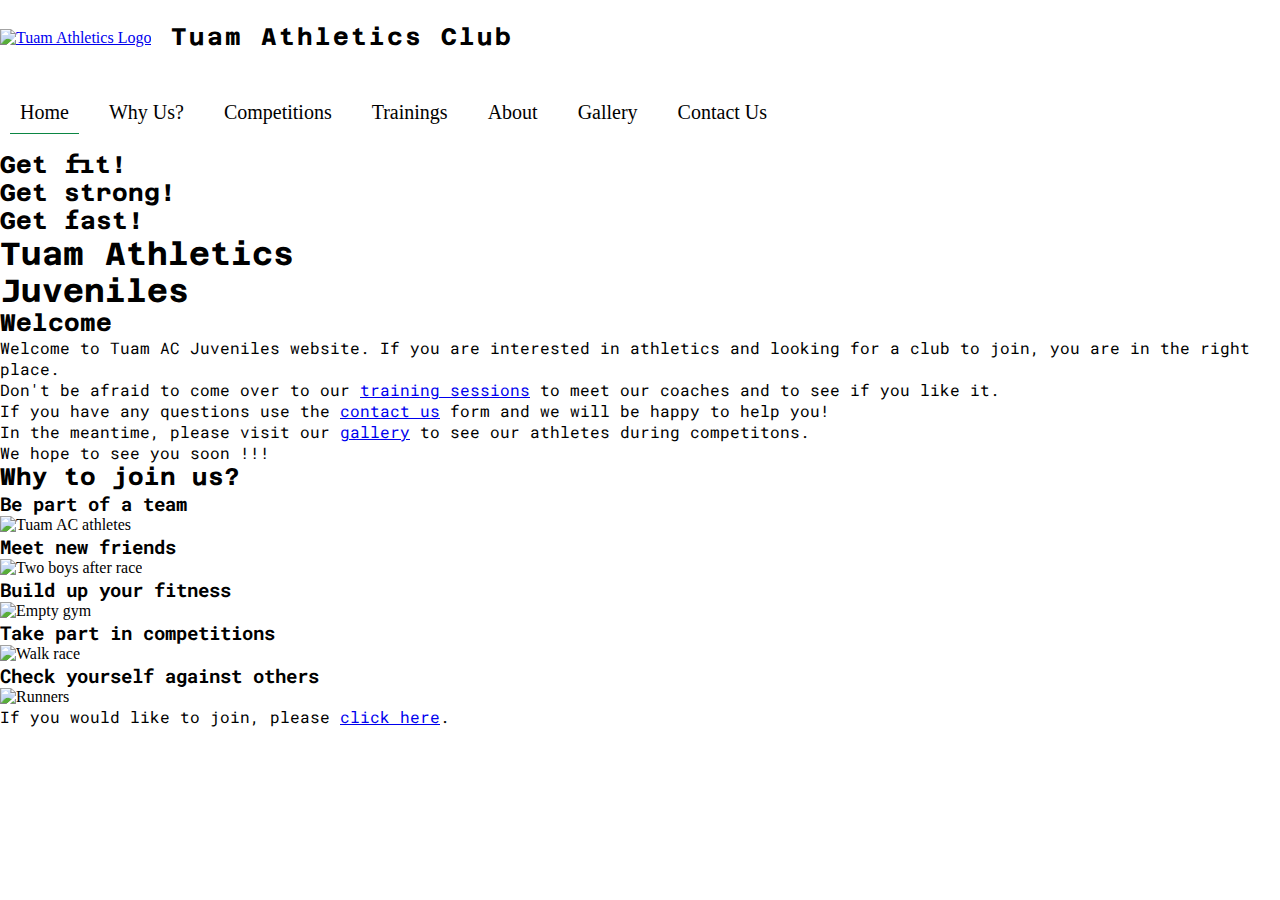
==== index.html @ 4cc87f8e "Add why-us section to index.html" ====
<!DOCTYPE html>
<html lang="en">
<head>
    <meta charset="UTF-8">
    <meta http-equiv="X-UA-Compatible" content="IE=edge">
    <meta name="viewport" content="width=device-width, initial-scale=1.0">
    <meta name="description" content="Athletic Club in Tuam for small kids and young people. If you think that you good in sport, come on and join our club!">
    <meta name="keywords" content="tuam, athletics ireland, athletic club, ireland, co. galway, athletics, juveniles">
    <meta name="author" content="Lukasz Kostrubiec">
    <link rel="stylesheet" href="assets/css/style.css" type="text/css">
    <link rel="icon" href="assets/images/tuam-athletics-club-logo.webp" type="image/x-icon">
    <title>Tuam AC Juveniles</title>
</head>
<body>
    <header id="site-header">
        <div id="logo">
            <a href="index.html">
                <img src="assets/images/tuam-athletics-club-logo.webp" alt="Tuam Athletics Logo" width="250" height="255">
            </a>
        </div>
        <div id="club-name">
            <h2>Tuam Athletics Club</h2>
        </div>
    
        <nav id="nav-bar">
            <ul id="nav-menu">
                <li>
                    <a href="index.html" class="active">Home</a>
                </li>
                <li>
                    <a href="#why-us">Why Us?</a>
                </li>
                <li>
                    <a href="#competitions">Competitions</a>
                </li>
                <li>
                    <a href="#trainings">Trainings</a>
                </li>
                <li>
                    <a href="about.html">About</a>
                </li>
                <li>
                    <a href="gallery.html">Gallery</a>
                </li>
                <li>
                    <a href="contact.html">Contact Us</a>
                </li>
            </ul>
        </nav>
    </header>

    <main>
        <section id="hero">
            <div id="hero-content">
                <div class="content left">
                    <h2>Get fit!</h2>
                </div>
                <div class="content center">
                    <h2>Get strong!</h2>
                </div>
                <div class="content right">
                    <h2>Get fast!</h2>
                </div>
            </div>
        </section>

        <section id="welcome">
            <div class="welcome-container">
                <h1>Tuam Athletics <br>
                    <i class="fa-solid fa-person-running"></i>
                    Juveniles
                    <i class="fa-solid fa-person-running fa-flip-horizontal"></i>
                </h1>
        
                <div id="welcome-box">
                    <h2>Welcome </h2>
                    <p>
                        Welcome to Tuam AC Juveniles website. If you are interested in athletics and looking for a club to join,
                        you are in the right place.
                    </p>
                    <p>
                        Don't be afraid to come over to our <span><a href="#trainings">training sessions</a></span> to meet our
                        coaches and to see if you like it.
                    </p>        
                    <p>
                        If you have any questions use the <span><a href="contact.html">contact us</a></span> form and we will be
                        happy to help you!
                    </p>
                    <p>
                        In the meantime, please visit our <span><a href="gallery.html">gallery</a></span> to see our athletes
                        during competitons.
                    </p>
                    <p>
                        We hope to <span class="underline">see you soon !!!</span>
                    </p>
                </div>
            </div>
        </section>

        <section id="why-us">
            <div class="why-us-wrapper">
                <h2>Why to join us?</h2>
        
                <div class="why-us-box">
                    <div class="box-wrapper reason1">
                        <h3>Be part of a team</h3>
                        <img src="assets/images/reasons/reason2.JPG" alt="Tuam AC athletes" width="1024">
                    </div>
                    <div class="box-wrapper reason2">
                        <h3>Meet new friends</h3>
                        <img src="assets/images/reasons/reason3.JPG" alt="Two boys after race" width="1024">
                    </div>
                    <div class="box-wrapper reason3">
                        <h3>Build up your fitness</h3>
                        <img src="assets/images/reasons/reason1.jpg" alt="Empty gym" width="1024">
                    </div>
                    <div class="box-wrapper reason4">
                        <h3>Take part in competitions</h3>
                        <img src="assets/images/reasons/reason4.JPG" alt="Walk race" width="1024">
                    </div>
                    <div class="box-wrapper reason5">
                        <h3>Check yourself against others</h3>
                        <img src="assets/images/reasons/reason5.jpg" alt="Runners" width="1024">
                    </div>
                    <p>
                        If you would like to join, please <span><a href="contactUs.html">click here</a></span>.
                    </p>
                </div>
            </div>
        </section>

    </main>

    <!-- font awesome script -->
    <script src="https://kit.fontawesome.com/95addb1658.js" crossorigin="anonymous"></script>
</body>
</html>
---- assets/css/style.css ----
@import url('https://fonts.googleapis.com/css2?family=Azeret+Mono&family=Kalam&family=Roboto+Mono&display=swap');


* {
    margin: 0;
    padding: 0;
    box-sizing: border-box;
}

body {
    font-size: 16px;
}

h1,
h2 {
    font-family: "Azeret Mono", "Roboto Mono", monospace;
}

h3,
p {
    font-family: "Roboto Mono", "Azeret Mono", monospace;
}

/* Header starts here */
#site-header {
    display: flex;
    /* height: 75px; */
    flex-wrap: wrap;
    justify-content: flex-start;
    align-items: center;
    align-content: center;
}

#logo {
    display: flex;
    justify-content: flex-start;
}

#logo img {
    width: 75px;
    height: auto;
}

#club-name {
    display: flex;
    line-height: 75px;
    white-space: nowrap;
    margin: 0 auto 0 20px;
    letter-spacing: 2px;
}

#club-name h2 {
    font-size: 1.5rem;
}

#nav-menu {
    display: flex;
    justify-content: center;
    flex-wrap: wrap;
    list-style-type: none;
    line-height: 75px;
}

#nav-menu li {
    margin-left: 10px;
}

#nav-menu a {
    text-decoration: none;
    font-size: 20px;
    color: inherit;
    padding: 10px;
    margin-right: 10px;
}

#nav-menu a:hover,
#nav-menu a:focus {
    color: #fff;
    background-color: #0B8643;
    border: 1px solid #000;
    border-radius: 5px;
}

.active {
    border-bottom: 1px solid #0B8643;
}
/* Header finish here */
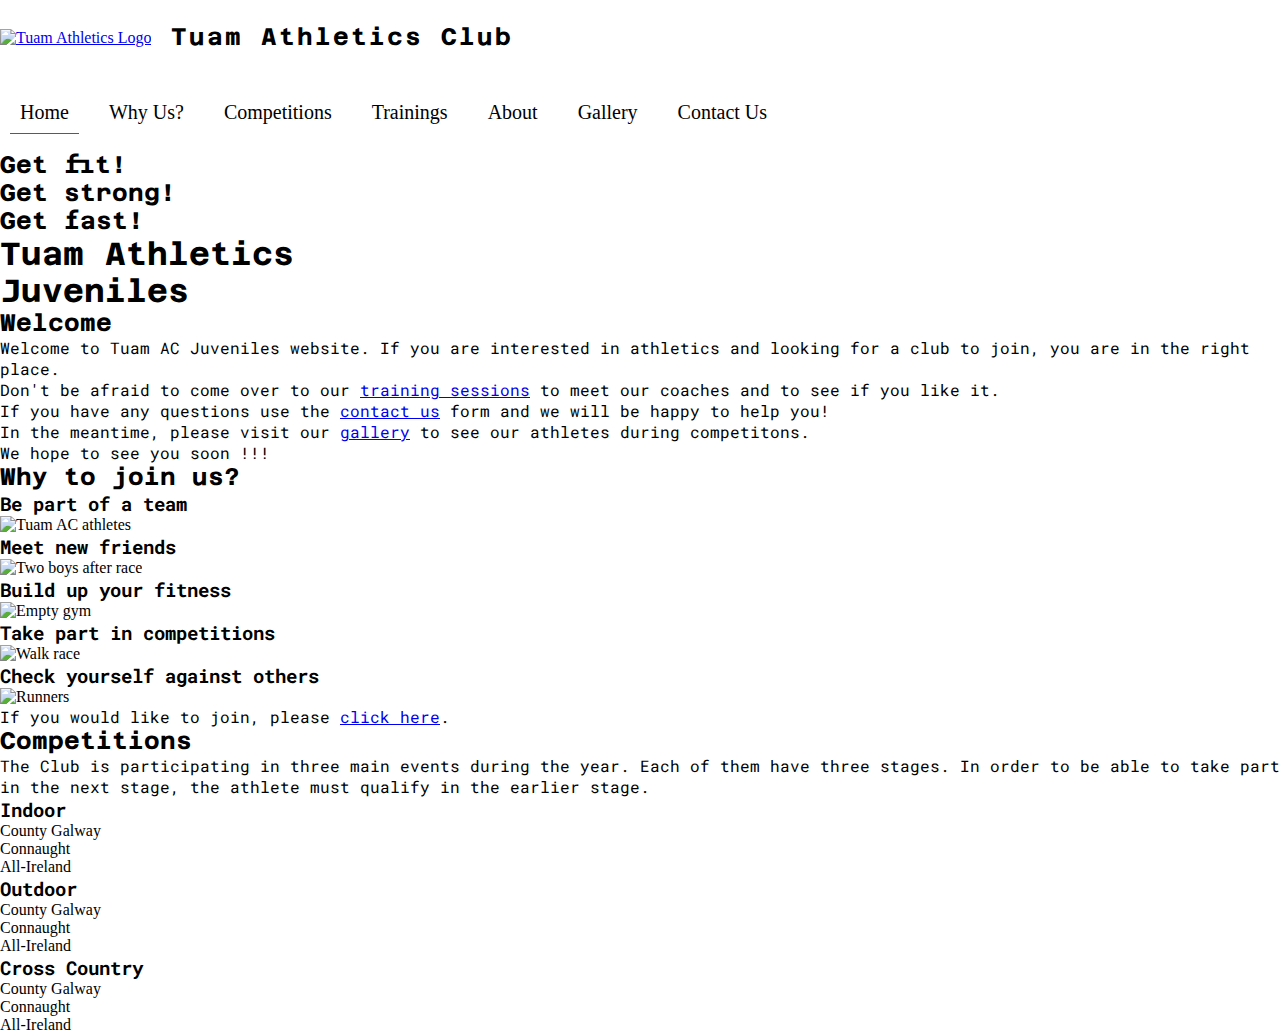
==== commit 51202c19: "Add competitions section to index.html" ====
--- a/index.html
+++ b/index.html
@@ -129,6 +129,46 @@
             </div>
         </section>
 
+        <section id="competitions">
+            <div class="competitions-content">
+                <h2>Competitions</h2>
+                <p>The Club is participating in three main events during the year. Each of them have three stages. In
+                    order to be able to take part in the next stage, the athlete must qualify in the earlier stage.</p>
+            </div>
+            <div class="competitions-wrapper">
+                <div class="competition-box indoor-image">
+                    <div class="content-wrapper">
+                        <h3>Indoor</h3>
+                        <ul>
+                            <li>County Galway</li>
+                            <li>Connaught</li>
+                            <li>All-Ireland</li>
+                        </ul>
+                    </div>
+                </div>
+                <div class="competition-box outdoor-image">
+                    <div class="content-wrapper">
+                        <h3>Outdoor</h3>
+                        <ul>
+                            <li>County Galway</li>
+                            <li>Connaught</li>
+                            <li>All-Ireland</li>
+                        </ul>
+                    </div>
+                </div>
+                <div class="competition-box croscountry-image">
+                    <div class="content-wrapper">
+                        <h3>Cross Country</h3>
+                        <ul>
+                            <li>County Galway</li>
+                            <li>Connaught</li>
+                            <li>All-Ireland</li>
+                        </ul>
+                    </div>
+                </div>
+            </div>
+        </section>
+
     </main>
 
     <!-- font awesome script -->
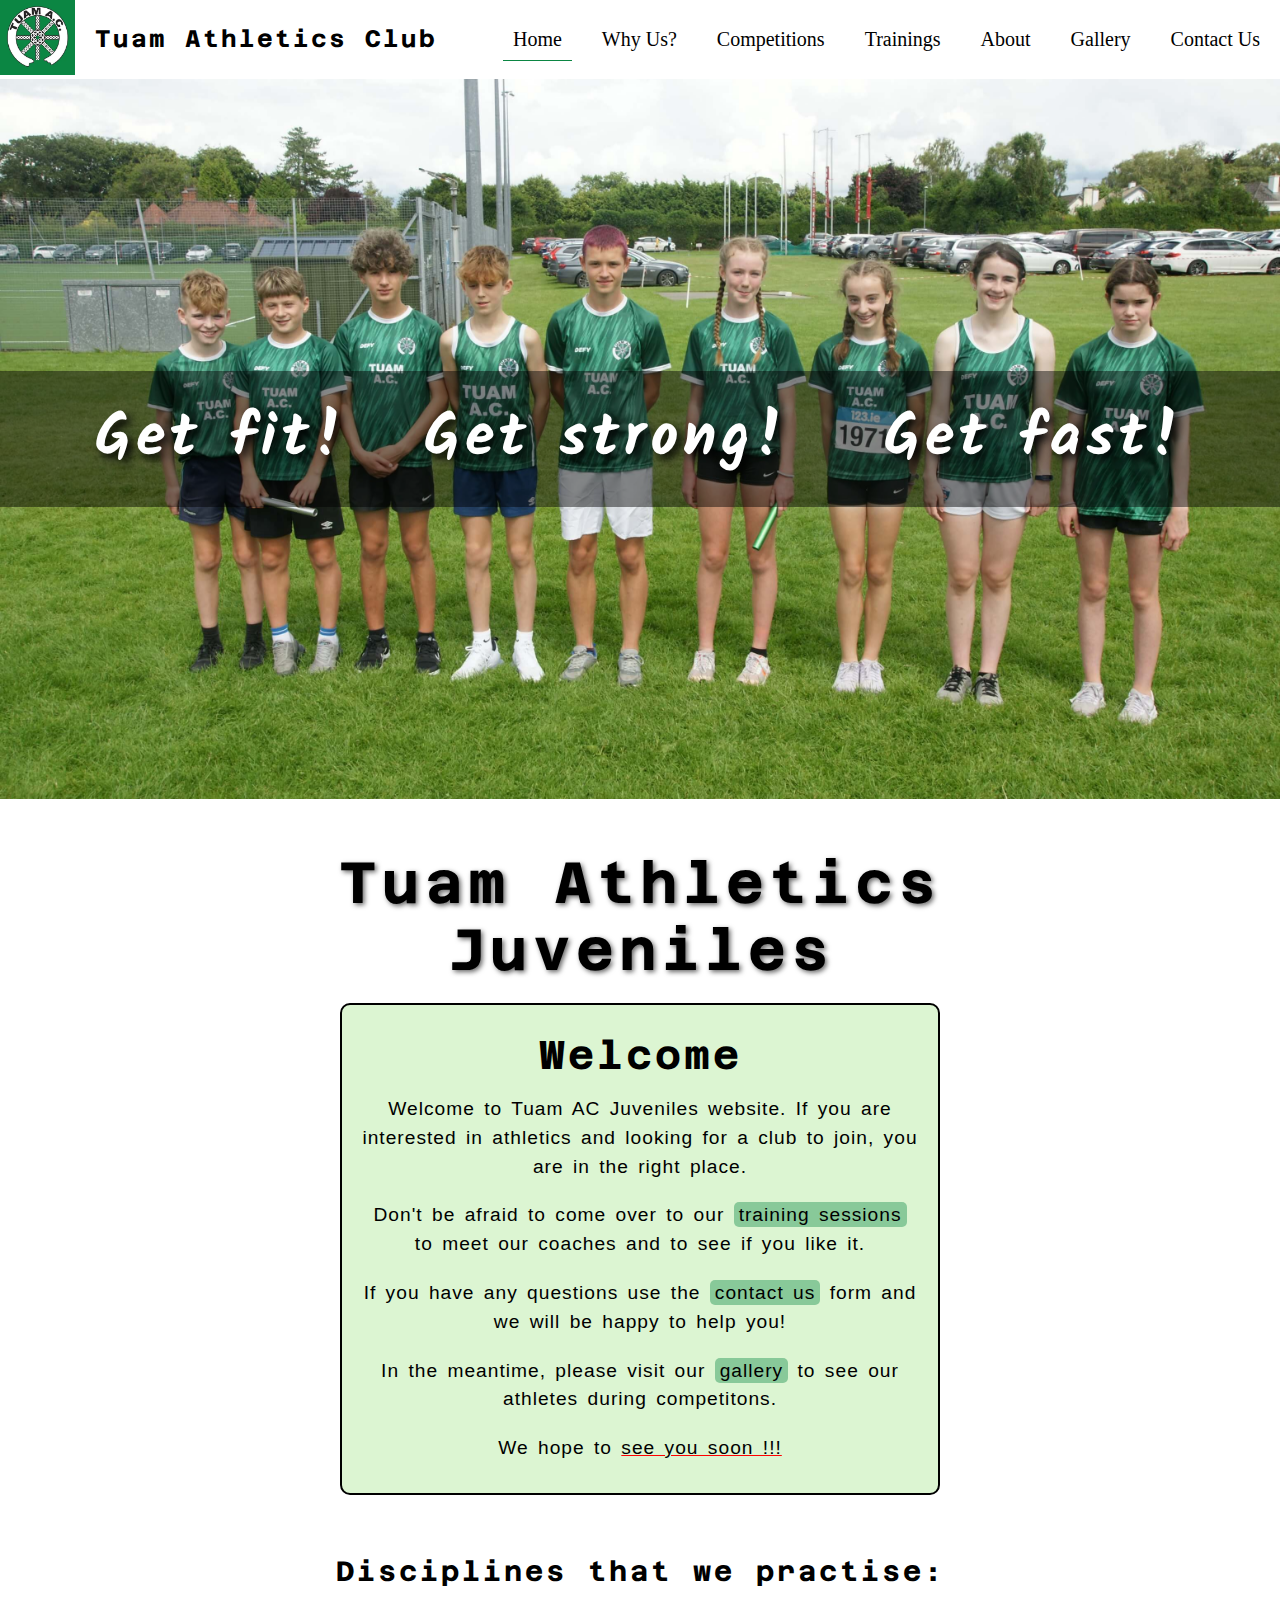
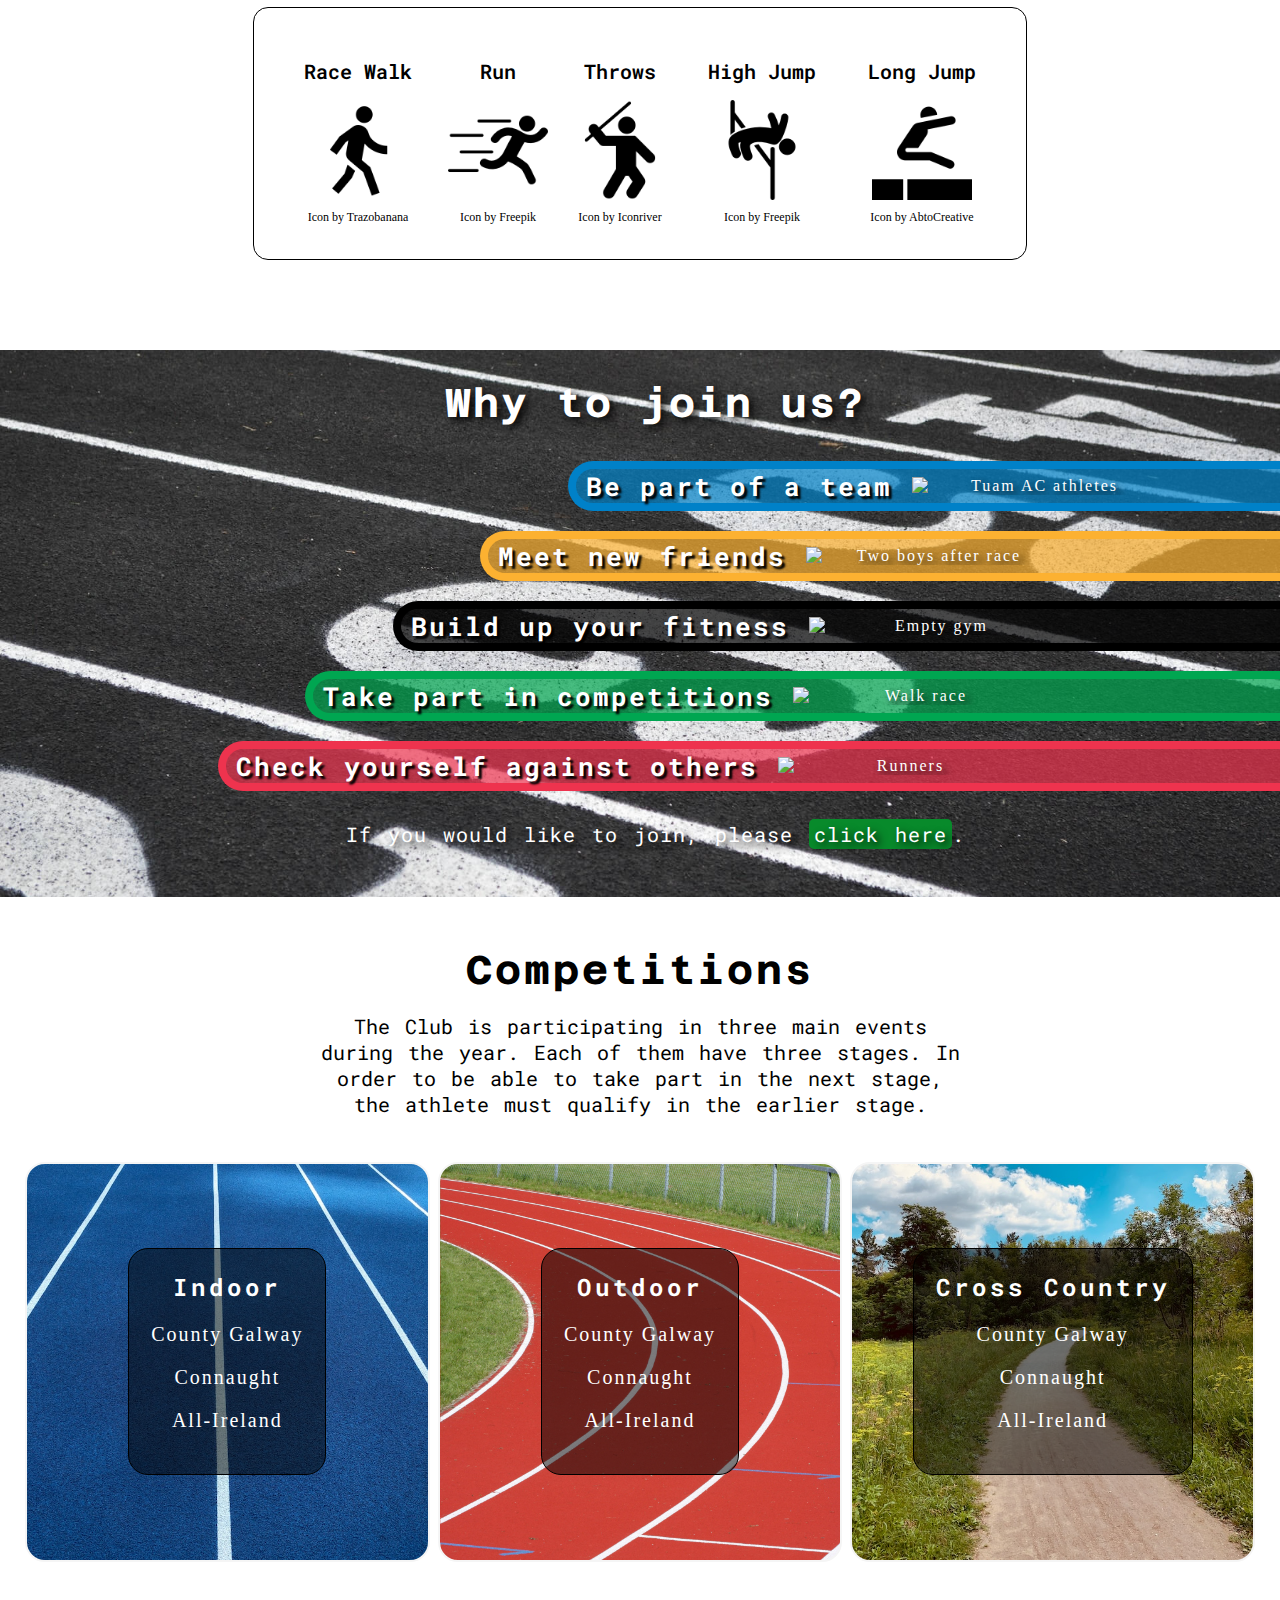
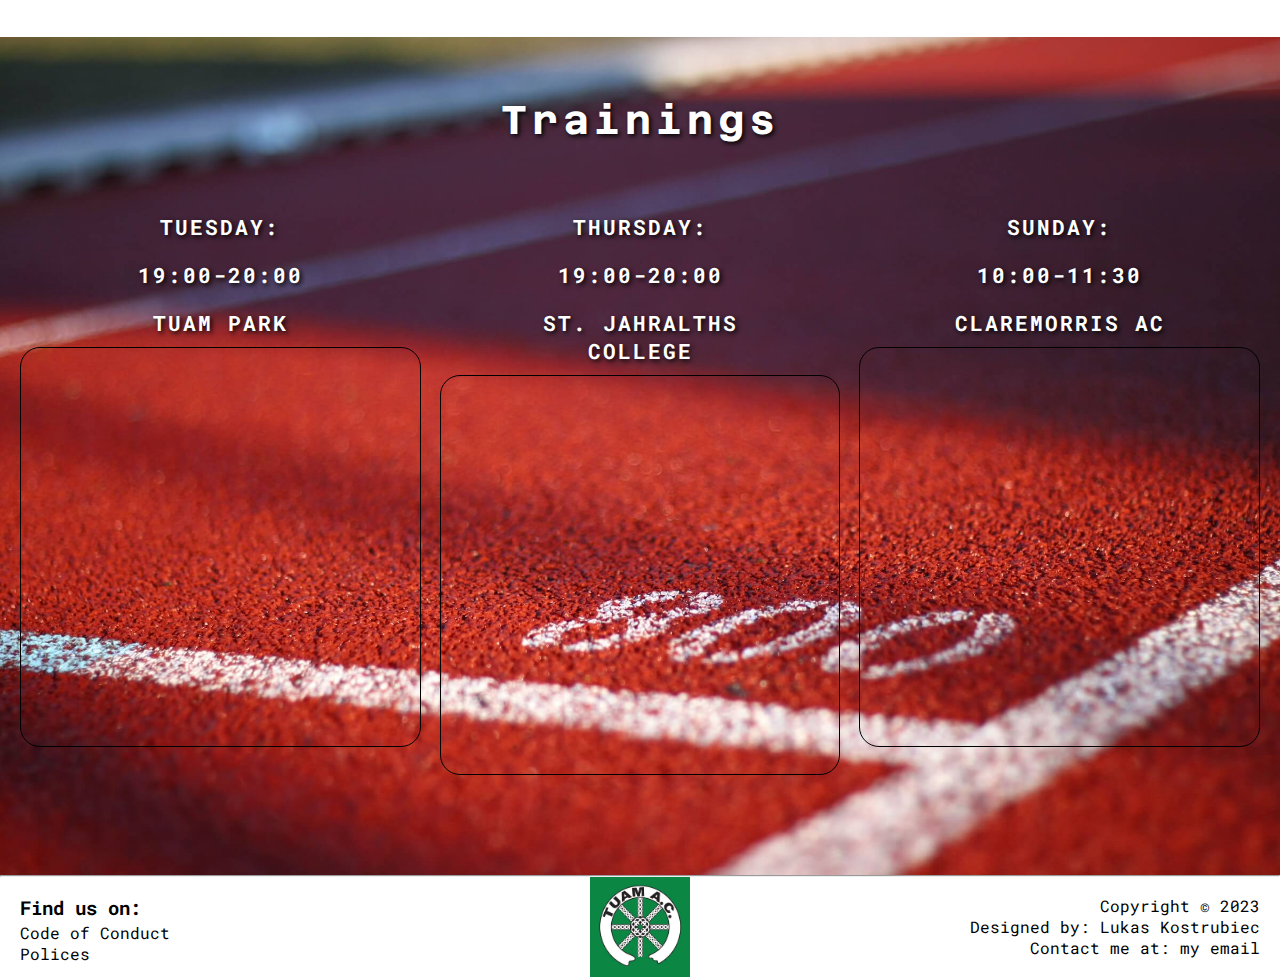
==== commit 52dfda7d: "Add icons to images/icons folder and style the disciplines" ====
--- a/index.html
+++ b/index.html
@@ -1,27 +1,31 @@
 <!DOCTYPE html>
 <html lang="en">
+
 <head>
     <meta charset="UTF-8">
     <meta http-equiv="X-UA-Compatible" content="IE=edge">
     <meta name="viewport" content="width=device-width, initial-scale=1.0">
-    <meta name="description" content="Athletic Club in Tuam for small kids and young people. If you think that you good in sport, come on and join our club!">
+    <meta name="description"
+        content="Athletic Club in Tuam for small kids and young people. If you think that you good in sport, come on and join our club!">
     <meta name="keywords" content="tuam, athletics ireland, athletic club, ireland, co. galway, athletics, juveniles">
     <meta name="author" content="Lukasz Kostrubiec">
     <link rel="stylesheet" href="assets/css/style.css" type="text/css">
-    <link rel="icon" href="assets/images/tuam-athletics-club-logo.webp" type="image/x-icon">
+    <link rel="icon" href="assets/images/tuam-athletics-club-logo.png" type="image/x-icon">
     <title>Tuam AC Juveniles</title>
 </head>
+
 <body>
     <header id="site-header">
         <div id="logo">
             <a href="index.html">
-                <img src="assets/images/tuam-athletics-club-logo.webp" alt="Tuam Athletics Logo" width="250" height="255">
+                <img src="assets/images/tuam-athletics-club-logo.webp" alt="Tuam Athletics Logo" width="255"
+                    height="255">
             </a>
         </div>
         <div id="club-name">
             <h2>Tuam Athletics Club</h2>
         </div>
-    
+
         <nav id="nav-bar">
             <ul id="nav-menu">
                 <li>
@@ -71,28 +75,64 @@
                     Juveniles
                     <i class="fa-solid fa-person-running fa-flip-horizontal"></i>
                 </h1>
-        
+
                 <div id="welcome-box">
                     <h2>Welcome </h2>
                     <p>
-                        Welcome to Tuam AC Juveniles website. If you are interested in athletics and looking for a club to join,
+                        Welcome to Tuam AC Juveniles website. If you are interested in athletics and looking for a club
+                        to join,
                         you are in the right place.
                     </p>
                     <p>
-                        Don't be afraid to come over to our <span><a href="#trainings">training sessions</a></span> to meet our
+                        Don't be afraid to come over to our <span><a href="#trainings">training sessions</a></span> to
+                        meet our
                         coaches and to see if you like it.
-                    </p>        
-                    <p>
-                        If you have any questions use the <span><a href="contact.html">contact us</a></span> form and we will be
+                    </p>
+                    <p>
+                        If you have any questions use the <span><a href="contact.html">contact us</a></span> form and we
+                        will be
                         happy to help you!
                     </p>
                     <p>
-                        In the meantime, please visit our <span><a href="gallery.html">gallery</a></span> to see our athletes
+                        In the meantime, please visit our <span><a href="gallery.html">gallery</a></span> to see our
+                        athletes
                         during competitons.
                     </p>
                     <p>
                         We hope to <span class="underline">see you soon !!!</span>
                     </p>
+                </div>
+            </div>
+
+            <div id="disciplines">
+                <h2>Disciplines that we practise:</h2>
+                <div class="disciplines-content">
+                    <div class="box-icon">
+                        <h3>Race Walk</h3>
+                        <img src="assets/images/icons/walking.png" alt="" width="256">
+                        <a href="https://rb.gy/35clg">Icon by
+                            Trazobanana</a>
+                    </div>
+                    <div class="box-icon">
+                        <h3>Run</h3>
+                        <img src="assets/images/icons/run.png" alt="Running person icon" width="256">
+                        <a href="https://rb.gy/89dhg">Icon by Freepik</a>
+                    </div>
+                    <div class="box-icon">
+                        <h3>Throws</h3>
+                        <img src="assets/images/icons/muscle_8623388.png" alt="throw javelin icon" width="256">
+                        <a href="https://rb.gy/l51w9">Icon by Iconriver</a>
+                    </div>
+                    <div class="box-icon">
+                        <h3>High Jump</h3>
+                        <img src="assets/images/icons/high-jump_72990.png" alt="high jump icon" width="256">
+                        <a href="https://rb.gy/061ef">Icon by Freepik</a>
+                    </div>
+                    <div class="box-icon">
+                        <h3>Long Jump</h3>
+                        <img src="assets/images/icons/jumper_5623897.png" alt="" width="256">
+                        <a href="https://rb.gy/xdnl3">Icon by AbtoCreative</a>
+                    </div>
                 </div>
             </div>
         </section>
@@ -100,7 +140,7 @@
         <section id="why-us">
             <div class="why-us-wrapper">
                 <h2>Why to join us?</h2>
-        
+
                 <div class="why-us-box">
                     <div class="box-wrapper reason1">
                         <h3>Be part of a team</h3>
@@ -132,8 +172,10 @@
         <section id="competitions">
             <div class="competitions-content">
                 <h2>Competitions</h2>
-                <p>The Club is participating in three main events during the year. Each of them have three stages. In
-                    order to be able to take part in the next stage, the athlete must qualify in the earlier stage.</p>
+                <p>The Club is participating in three main events during the year. Each of them have three stages.
+                    In
+                    order to be able to take part in the next stage, the athlete must qualify in the earlier stage.
+                </p>
             </div>
             <div class="competitions-wrapper">
                 <div class="competition-box indoor-image">
@@ -169,9 +211,76 @@
             </div>
         </section>
 
+        <section id="trainings">
+            <div class="trainings-container">
+                <h2>Trainings</h2>
+                <div class="training-box">
+                    <div class="training-days">
+                        <h3>Tuesday:</h3>
+                        <h3>19:00-20:00</h3>
+                        <h3>Tuam Park</h3>
+                        <iframe
+                            src="https://www.google.com/maps/embed?pb=!1m18!1m12!1m3!1d4744.30255734056!2d-8.846348614310298!3d53.51935507257194!2m3!1f0!2f0!3f0!3m2!1i1024!2i768!4f13.1!3m3!1m2!1s0x485bf77ed98a887d%3A0xbf3b4abe64ccdd37!2sSt.%20Joseph&#39;s%20Park!5e0!3m2!1sen!2sie!4v1688592917489!5m2!1sen!2sie"
+                            width="400" height="400" allowfullscreen="" loading="lazy"
+                            referrerpolicy="no-referrer-when-downgrade">
+                        </iframe>
+                    </div>
+                    <div class="training-days">
+                        <h3>Thursday:</h3>
+                        <h3>19:00-20:00</h3>
+                        <h3>St. Jahralths <br> College</h3>
+                        <iframe
+                            src="https://www.google.com/maps/embed?pb=!1m18!1m12!1m3!1d2196.4722114748697!2d-8.849749254865394!3d53.516322100241375!2m3!1f0!2f0!3f0!3m2!1i1024!2i768!4f13.1!3m3!1m2!1s0x485bf6b5af68e6c1%3A0xd7ddcbc5b48a552a!2sSt.%20Jarlath&#39;s%20College!5e0!3m2!1sen!2sie!4v1688593103643!5m2!1sen!2sie"
+                            width="400" height="400" allowfullscreen="" loading="lazy"
+                            referrerpolicy="no-referrer-when-downgrade">
+                        </iframe>
+                    </div>
+                    <div class="training-days">
+                        <h3>Sunday:</h3>
+                        <h3>10:00-11:30</h3>
+                        <h3>Claremorris AC</h3>
+                        <iframe
+                            src="https://www.google.com/maps/embed?pb=!1m18!1m12!1m3!1d2359.9059463125354!2d-9.007582822821435!3d53.737749872405466!2m3!1f0!2f0!3f0!3m2!1i1024!2i768!4f13.1!3m3!1m2!1s0x485bfd65b091f10f%3A0x952e2b9ff7752a22!2sClaremorris%20Athletic%20Club!5e0!3m2!1sen!2sie!4v1688593201034!5m2!1sen!2sie"
+                            width="400" height="400" allowfullscreen="" loading="lazy"
+                            referrerpolicy="no-referrer-when-downgrade">
+                        </iframe>
+                    </div>
+                </div>
+            </div>
+        </section>
+
     </main>
+
+    <hr>
+
+    <footer id="footer">
+        <div class="footer-container">
+            <div class="footer-content footer-left">
+                <h3>Find us on:
+                    <a href="https://www.facebook.com/people/Tuam-Athletics-Juveniles/100057460119507/" target="_blank"
+                        rel="noopener" aria-label="Visit our Facebook page (opens in a new tab)">
+                        <i class="fab fa-facebook"></i>
+                    </a>
+                </h3>
+                <p><a href="#">Code of Conduct</a></p>
+                <p><a href="#">Polices</a></p>
+            </div>
+            <div class="footer-content footer-center">
+                <a href="index.html">
+                    <img src="assets/images/tuam-athletics-club-logo.webp" alt="Tuam Athletic Club logo" width="100"
+                        height="100">
+                </a>
+            </div>
+            <div class="footer-content footer-right">
+                <p>Copyright &copy; 2023</p>
+                <p>Designed by: Lukas Kostrubiec</p>
+                <p>Contact me at: <a href="mailto:lukasz.kostrubiec@gmail.com">my email</a></p>
+            </div>
+        </div>
+    </footer>
 
     <!-- font awesome script -->
     <script src="https://kit.fontawesome.com/95addb1658.js" crossorigin="anonymous"></script>
 </body>
+
 </html>--- a/assets/css/style.css
+++ b/assets/css/style.css
@@ -84,4 +84,735 @@
 .active {
     border-bottom: 1px solid #0B8643;
 }
-/* Header finish here */+
+/* Header finish here */
+
+/* Main */
+
+/* Hero section */
+
+#hero {
+    width: 100%;
+    height: 80vh;
+    display: flex;
+    justify-content: center;
+    align-items: center;
+    background-image: url("../images/background/athletes-picture.jpg");
+    background-position: center;
+    background-size: cover;
+    background-repeat: no-repeat;
+}
+
+#hero-content {
+    width: 100%;
+    display: flex;
+    justify-content: space-evenly;
+    padding: 20px;
+    font-size: 3rem;
+    color: #fff;
+    background-color: rgba(0, 0, 0, 0.45);
+    text-shadow: 5px 5px 10px #000;
+}
+
+.content h2 {
+    font-family: "Kalam", monospace, sans-serif;
+    font-size: 3.75rem;
+    letter-spacing: 5px;
+}
+
+.center {
+    text-align: center;
+}
+
+.right {
+    text-align: end;
+    padding-left: 20px;
+}
+
+/* End of hero section */
+
+/* Start of Welcome section */
+#welcome {
+    padding: 50px;
+    background-color: #fff;
+    width: 100%;
+    height: fit-content;
+    display: flex;
+    flex-direction: column;
+    justify-content: center;
+    align-items: center;
+}
+
+#welcome h1 {
+    font-size: 3.625rem;
+    padding-bottom: 20px;
+    letter-spacing: 5px;
+    text-align: center;
+    text-shadow: 2px 2px 5px rgba(0, 0, 0, 0.597);
+}
+
+#welcome h2 {
+    font-size: 2.5rem;
+    letter-spacing: 3px;
+}
+
+#welcome-box {
+    display: flex;
+    flex-direction: column;
+    justify-content: center;
+    text-align: center;
+    padding: 20px;
+    border: 2px solid #000;
+    border-radius: 10px;
+    background-color: rgba(186, 236, 165, 0.5);
+    max-width: 600px;
+    margin: 0 auto;
+    line-height: 1.5;
+}
+
+#welcome p {
+    margin: 10px auto;
+    letter-spacing: 1px;
+    font-family: 'Roboto', sans-serif;
+    font-size: 1.2rem;
+    word-spacing: 3px;
+}
+
+#welcome span a {
+    text-decoration: none;
+    background-color: rgba(11, 134, 67, 0.4);
+    color: #000;
+    border-radius: 5px;
+    padding: 2px 5px;
+}
+
+#welcome span a:hover,
+#welcome span a:focus {
+    color: #fff;
+    background-color: rgb(11, 134, 67);
+    border: 1px solid #000;
+}
+
+.underline {
+    text-decoration: underline;
+    text-decoration-color: red;
+}
+
+#disciplines {
+    text-align: center;
+    margin: 20px auto;
+    padding: 20px 0;
+}
+
+#disciplines h2 {
+    margin: 20px auto;
+    font-size: 1.75rem;
+}
+
+.disciplines-content {
+    display: flex;
+    justify-content: space-around;
+    width: 100%;
+    height: fit-content;
+    padding: 1.5rem;
+    flex-wrap: wrap;
+    margin: 0 auto;
+    border: 1px solid #000;
+    border-radius: 15px;
+}
+
+.disciplines-content h3 {
+    font-size: 1.25rem;
+    font-weight: 600;
+    padding: 1rem;
+    margin: 0 auto;
+}
+
+.box-icon img {
+    width: 100px;
+    height: auto;
+}
+
+.box-icon {
+    display: flex;
+    flex-direction: column;
+    justify-content: center;
+    align-items: center;
+    margin: 10px;
+}
+
+.box-icon a {
+    font-size: 12px;
+    color: inherit;
+    text-decoration: none;
+    flex-wrap: wrap;
+    padding-top: 10px;
+}
+
+/* End of welcome section*/
+
+/* Start of Why-us section */
+#why-us {
+    width: 100%;
+    display: flex;
+    background-image: url("../images/background/why-us-background.jpg");
+    background-position: center;
+    background-size: cover;
+    background-repeat: no-repeat;
+    padding: 30px 0 30px 30px;
+}
+
+.why-us-wrapper {
+    width: 100%;
+    height: fit-content;
+    text-align: center;
+    color: #fff;
+    text-shadow: 4px 4px 9px #000;
+    letter-spacing: 2px;
+}
+
+.why-us-wrapper h2 {
+    font-size: 2.5rem;
+    margin-bottom: 25px;
+}
+
+.why-us-box {
+    width: 100%;
+    display: flex;
+    flex-direction: column;
+}
+
+.box-wrapper {
+    display: flex;
+    align-items: center;
+    justify-content: flex-start;
+    border-radius: 25px 0 0 25px;
+    margin: 10px 0;
+}
+
+.box-wrapper h3 {
+    font-size: 26px;
+    padding: 0 10px;
+    color: #fff;
+    text-shadow: 3px 3px 2px #000;
+}
+
+.box-wrapper img {
+    width: 250px;
+    height: auto;
+    margin-left: 10px;
+}
+
+.reason1 {
+    margin-left: 43%;
+    border: 8px solid #0081C8;
+    background-color: rgba(0, 130, 200, 0.7);
+    border-right-style: none;
+}
+
+.reason2 {
+    margin-left: 36%;
+    border: 8px solid #FCB131;
+    background-color: rgba(252, 177, 49, 0.7);
+    border-right-style: none;
+}
+
+.reason3 {
+    margin-left: 29%;
+    border: 8px solid #000;
+    background-color: rgba(0, 0, 0, 0.7);
+    border-right-style: none;
+}
+
+.reason4 {
+    margin-left: 22%;
+    border: 8px solid #00A651;
+    background-color: rgba(0, 166, 80, 0.7);
+    border-right-style: none;
+}
+
+.reason5 {
+    margin-left: 15%;
+    border: 8px solid #EE334E;
+    background-color: rgb(238, 51, 78, 0.7);
+    border-right-style: none;
+}
+
+#why-us p {
+    margin: 20px auto;
+    letter-spacing: 1px;
+    font-size: 1.25rem;
+    word-spacing: 3px;
+}
+
+#why-us span a {
+    text-decoration: none;
+    color: #fff;
+    background-color: rgb(8, 138, 43);
+    border-radius: 5px;
+    padding: 2px 5px;
+}
+
+#why-us span a:hover,
+#why-us span a:focus {
+    background-color: rgba(46, 145, 73, 0.523);
+    color: #000;
+}
+
+/* End of why us section  */
+
+/* Start of Competitions section */
+#competitions {
+    width: 100%;
+    height: fit-content;
+    display: flex;
+    flex-direction: column;
+    justify-content: space-evenly;
+    align-items: center;
+    padding: 50px 0 50px 0;
+    background-color: #fff;
+}
+
+.competitions-content {
+    text-align: center;
+    height: fit-content;
+}
+
+.competitions-content h2 {
+    font-size: 2.5rem;
+    letter-spacing: 3px;
+}
+
+.competitions-content p {
+    width: 50%;
+    margin: 20px auto;
+    font-size: 1.25rem;
+    word-spacing: 3px;
+}
+
+.competitions-wrapper {
+    width: 100%;
+    height: fit-content;
+    display: grid;
+    grid-template-columns: repeat(3, 1fr);
+    grid-auto-rows: minmax(100px, auto);
+    gap: 0.5em;
+    padding: 25px;
+}
+
+.competition-box {
+    display: grid;
+    place-content: center;
+    width: 100%;
+    height: 400px;
+    color: #fff;
+    border: 2px solid whitesmoke;
+    border-radius: 20px;
+    white-space: nowrap;
+    text-align: center;
+    margin: 0 auto;
+}
+
+.content-wrapper {
+    width: 100%;
+    display: flex;
+    flex-direction: column;
+    background-color: rgba(0, 0, 0, 0.5);
+    border: 1px solid #000;
+    border-radius: 20px;
+    padding: 22px;
+}
+
+.content-wrapper h3 {
+    text-align: center;
+    font-size: 1.5rem;
+    padding-bottom: 20px;
+    letter-spacing: 4px;
+}
+
+.content-wrapper li {
+    list-style-type: none;
+    font-size: 1.25rem;
+    letter-spacing: 2px;
+    padding-bottom: 20px;
+}
+
+.indoor-image {
+    background-image: url('../images/background/indoor-blue-track.jpg');
+    background-size: cover;
+    background-position: center;
+}
+
+.outdoor-image {
+    background-image: url('../images/background/outdoor-red-track.jpg');
+    background-size: cover;
+    background-position: center;
+}
+
+.croscountry-image {
+    background-image: url('../images/background/crosscountry-image.jpg');
+    background-size: cover;
+    background-position: bottom;
+}
+
+/* End of Competitions section */
+
+/* Start of Training section */
+#trainings {
+    width: 100%;
+    height: fit-content;
+    background-image: url('../images/background/training-image-background.jpg');
+    background-position: center;
+    background-size: cover;
+    background-repeat: no-repeat;
+    padding: 50px 0;
+}
+
+#trainings h2 {
+    color: #fff;
+    font-size: 2.5rem;
+    letter-spacing: 5px;
+    text-shadow: 2px 2px 5px #000;
+    text-align: center;
+    margin: 0 auto;
+    padding: 10px 0;
+}
+
+.training-box {
+    width: 100%;
+    height: auto;
+    display: flex;
+    column-gap: 1.2rem;
+    padding: 0 20px;
+}
+
+.training-days {
+    width: 33.33%;
+    margin: 50px auto;
+    display: flex;
+    flex-direction: column;
+    align-items: center;
+}
+
+.training-days h3 {
+    font-size: 1.3rem;
+    padding: 10px 0;
+    color: #fff;
+    text-align: center;
+    text-transform: uppercase;
+    text-shadow: 2px 2px 5px #000;
+    letter-spacing: 2px;
+    white-space: nowrap;
+}
+
+iframe {
+    width: 100%;
+    border-radius: 20px;
+    border: 1px solid #000;
+}
+
+/* Ebd of Training section */
+
+/* Start of Footer */
+#footer {
+    width: 100%;
+    height: fit-content;
+}
+
+.footer-container {
+    display: flex;
+    width: 100%;
+    justify-content: space-between;
+    align-items: center;
+    gap: 10px;
+}
+
+.footer-content {
+    width: 33.33%;
+    margin: 0 20px;
+}
+
+.footer-content a {
+    color: inherit;
+    text-decoration: none;
+}
+
+.footer-content a:hover,
+.footer-content a:focus {
+    /* border: 1px solid #000; */
+    /* background-color: #0B8643; */
+    color: red;
+    padding: 2px 5px;
+}
+
+.footer-left {
+    font-size: 16px;
+}
+
+.footer-left i {
+    font-size: 24px;
+    margin-left: 10px;
+}
+
+.footer-left h3 a {
+    text-decoration: none;
+    border: none;
+}
+
+.footer-center img {
+    display: block;
+    margin: 0 auto;
+}
+
+.footer-right {
+    font-size: 1rem;
+    text-align: end;
+}
+
+/* End of Footer */
+
+/* Start of about section */
+#about {
+    width: 100%;
+    display: flex;
+    background-image: url("../images/background/about-background.jpg");
+    background-position: center;
+    background-size: cover;
+    background-repeat: no-repeat;
+    padding: 50px 10px;
+}
+
+.about-wrapper {
+    width: 100%;
+    height: fit-content;
+    text-align: center;
+}
+
+.about-wrapper h1 {
+    font-size: 3rem;
+    margin-bottom: 50px;
+    letter-spacing: 3px;
+}
+
+.inner-content {
+    columns: 4 250px;
+    margin: auto 30px;
+    column-rule: 2px solid #000;
+    column-gap: 3rem;
+}
+
+.inner-content h2 {
+    color: #fff;
+    padding: 1rem;
+    background-color: #000;
+
+}
+
+.inner-content h3 {
+    color: #fff;
+    background-color: #333;
+    break-inside: avoid;
+    padding: 1rem;
+}
+
+.inner-content p {
+    margin: 10px auto;
+    font-size: 1.2rem;
+    font-weight: 600;
+    text-shadow: 1px 1px 3px #ffffff7a;
+}
+
+.inner-content .quote {
+    font-size: 1.5rem;
+    color: #fff;
+    text-shadow: 2px 2px 5px #000;
+    font-weight: bold;
+    text-align: center;
+    column-span: all;
+}
+
+/* End of About section */
+
+/* Start of Gallery */
+.gallery {
+    text-align: center;
+    margin: 50px auto;
+}
+
+.gallery h1 {
+    font-size: 3rem;
+    margin-bottom: 50px;
+    letter-spacing: 3px;
+}
+
+.gallery p {
+    margin: 0 20px;
+    text-align: center;
+    font-size: 20px;
+    padding-bottom: 2rem;
+}
+
+.gallery h2 {
+    font-size: 1.5rem;
+}
+
+.photos {
+    line-height: 1em;
+    column-count: 4;
+    column-gap: 0.5em;
+    padding: 20px;
+}
+
+.photos img {
+    width: 100%;
+}
+
+/* End of Gallery section  */
+
+/* Start of contact-us section */
+#form-section {
+    display: flex;
+    justify-content: flex-start;
+    align-items: center;
+    /* width: 100%; */
+    height: fit-content;
+    background-image: url('../images/background/form-image.jpg');
+    background-position: center;
+    background-size: cover;
+    background-repeat: no-repeat;
+    text-shadow: 2px 2px 5px #000;
+    padding: 2% 5%;
+}
+
+.contact-form {
+    min-width: 300px;
+    max-width: 480px;
+    border: 1px solid #000;
+    width: 100%;
+    border-radius: 15px;
+    padding: 20px;
+    color: #fff;
+    background-color: rgba(60, 60, 60, 0.85);
+}
+
+.contact-form h2 {
+    margin-top: 0;
+    padding-bottom: 10px;
+    color: #f2f2f2;
+    text-shadow: 2px 2px 8px #000;
+    text-align: center;
+    font-size: 2rem;
+    letter-spacing: 1px;
+}
+
+.contact-form a {
+    text-decoration: none;
+}
+
+.text-input {
+    width: 100%;
+    height: 30px;
+    margin: 5px 0 20px 0;
+    padding: 5px;
+    border: 1px solid #fafafa;
+    border-radius: 2px;
+}
+
+.form-contact-details label {
+    font-size: 1.2rem;
+}
+
+.contact-by {
+    margin: 10px 0;
+}
+
+.form-reasons {
+    padding-bottom: 10px;
+}
+
+.form-message textarea {
+    margin-top: 10px;
+}
+
+.block-label {
+    display: block;
+}
+
+input {
+    font-size: 1rem;
+}
+
+textarea {
+    font-size: 1rem;
+    max-width: 100%;
+}
+
+input[type=submit] {
+    color: #fff;
+    background-color: #0B8643;
+    padding: 10px;
+    border: 1px solid #000;
+    border-radius: 5px;
+    margin-top: 10px;
+    font-size: 1rem;
+}
+
+input[type=submit]:hover {
+    background-color: rgba(186, 236, 165, 0.5);
+    color: #000;
+}
+
+input[type=reset] {
+    color: #0B8643;
+    background-color: #fff;
+    padding: 10px;
+    border: 1px solid #000;
+    border-radius: 5px;
+    margin-top: 10px;
+    font-size: 1rem;
+}
+
+input[type=reset]:hover {
+    background-color: rgba(186, 236, 165, 0.5);
+    color: #000;
+}
+
+/* End of form-section */
+
+/* Start of thank you site */
+#thank-you {
+    display: flex;
+    justify-content: flex-start;
+    align-items: flex-start;
+    width: 100%;
+    height: 800px;
+    background-image: url('../images/background/form-image.jpg');
+    background-position: center;
+    background-size: cover;
+    background-repeat: no-repeat;
+    text-shadow: 2px 2px 5px #000;
+    padding: 10% 5%;
+}
+
+.thank-you-content h2 {
+    font-size: 1.5rem;
+}
+
+.thank-you-content p {
+    font-size: 1.2rem;
+    text-align: center;
+    margin-top: 25px;
+}
+
+.thank-you-content a {
+    color: inherit;
+    background-color: rgba(46, 145, 73, 0.523);
+    border-radius: 5px;
+    padding: 2px 10px;
+}
+
+.thank-you-content a:hover {
+    background-color: rgb(8, 138, 43);
+}
+
+/* End of thank you site */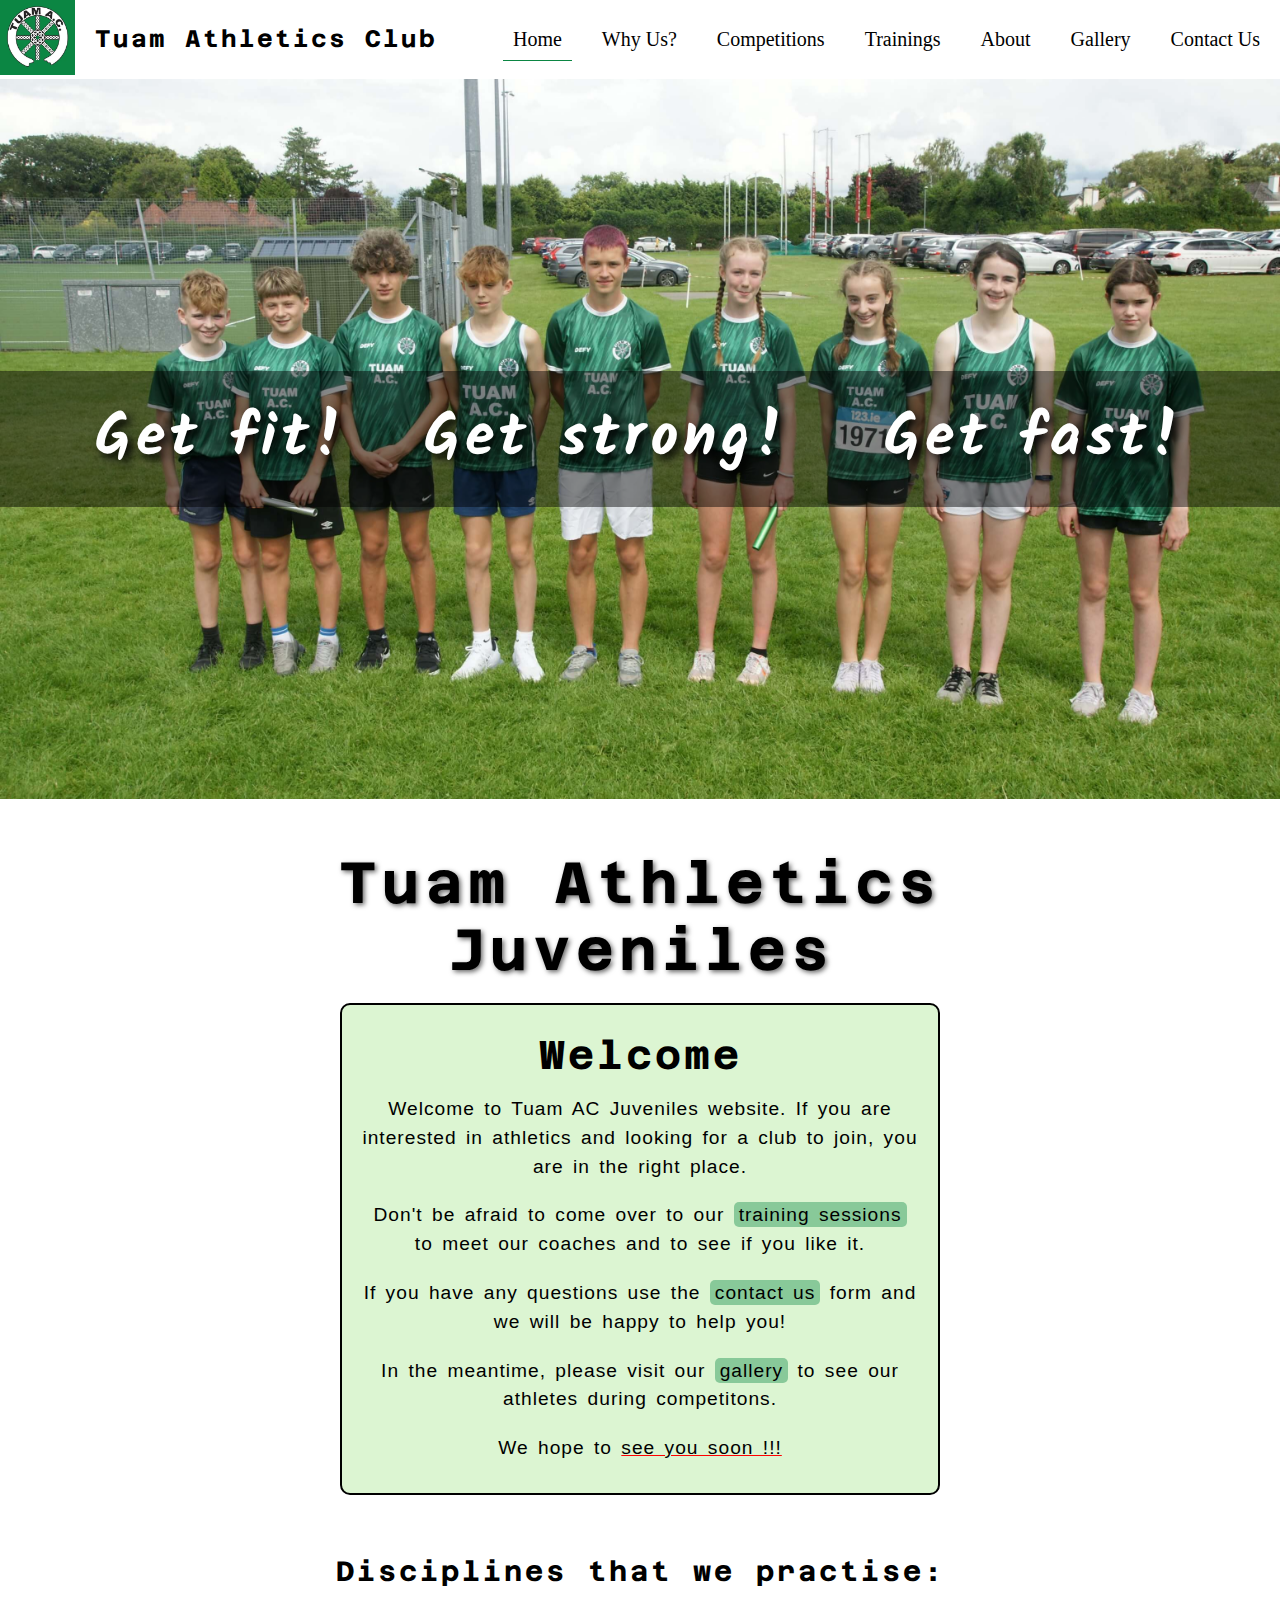
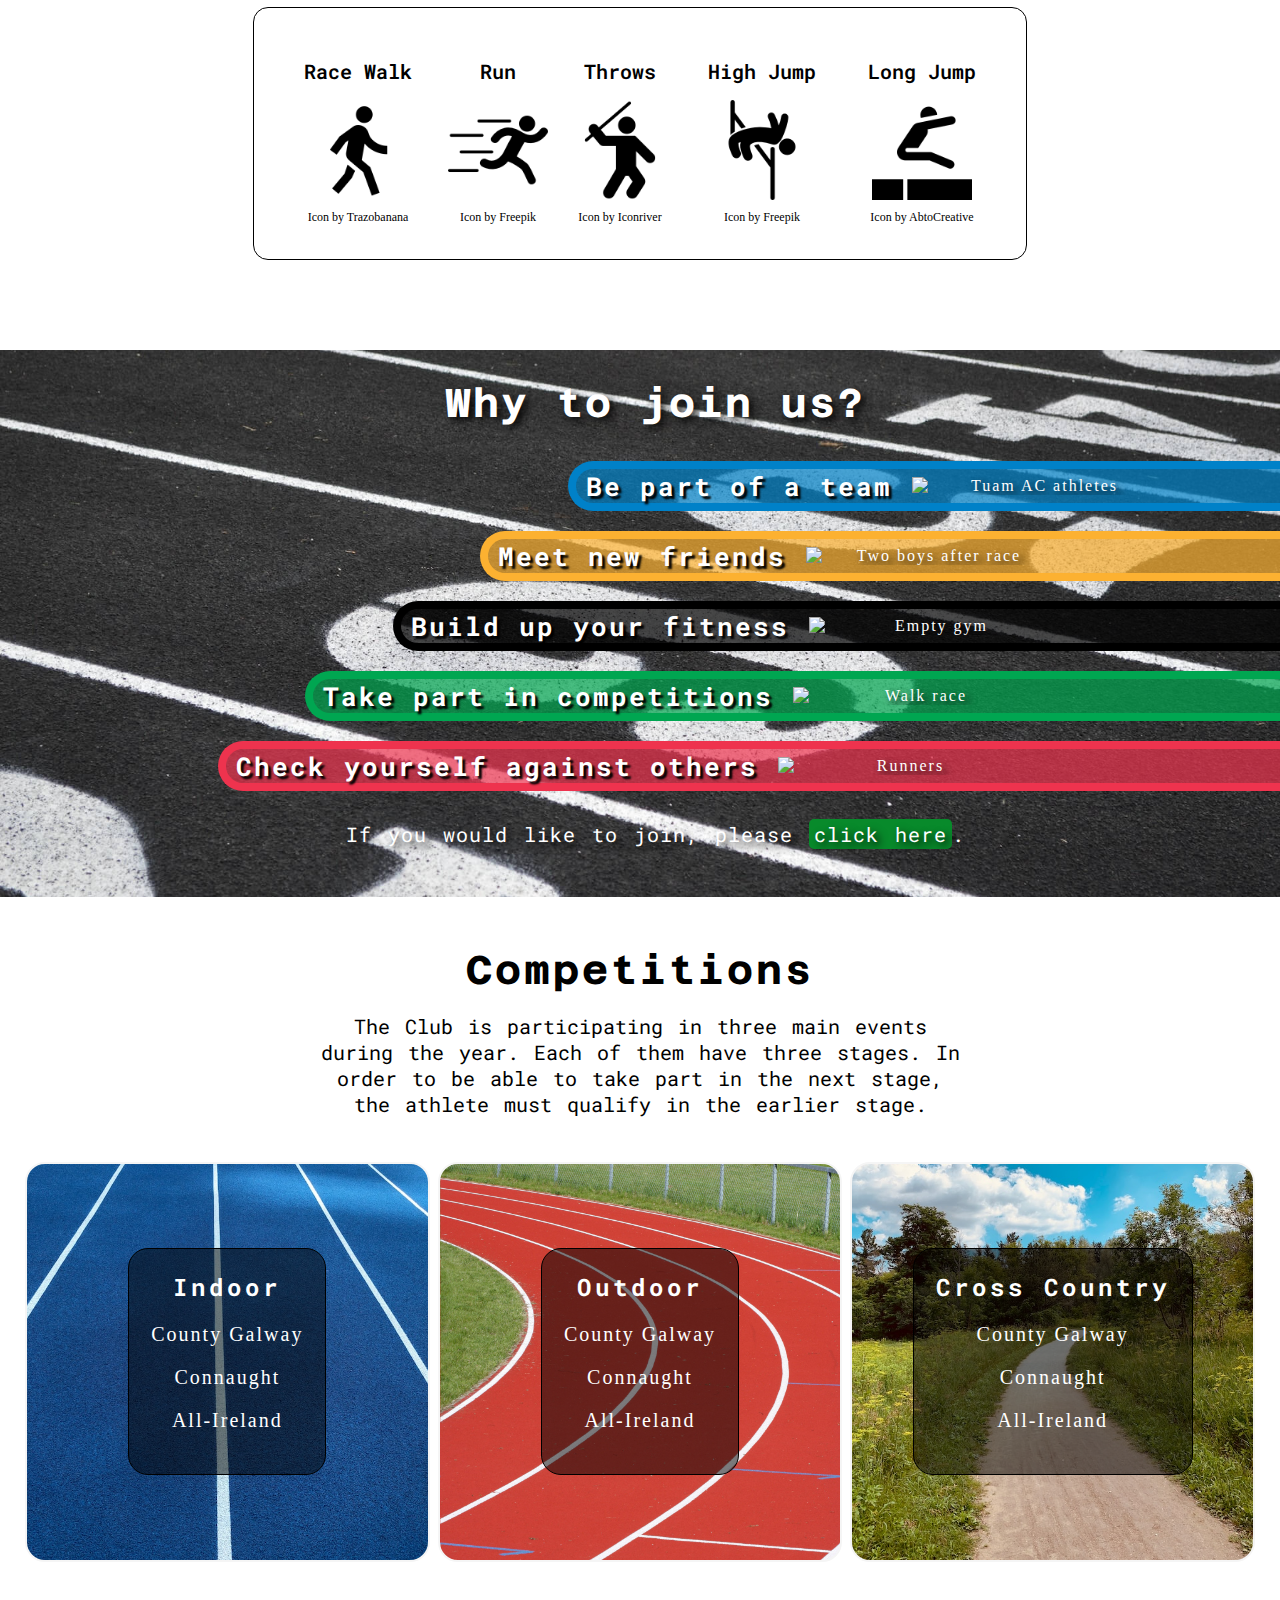
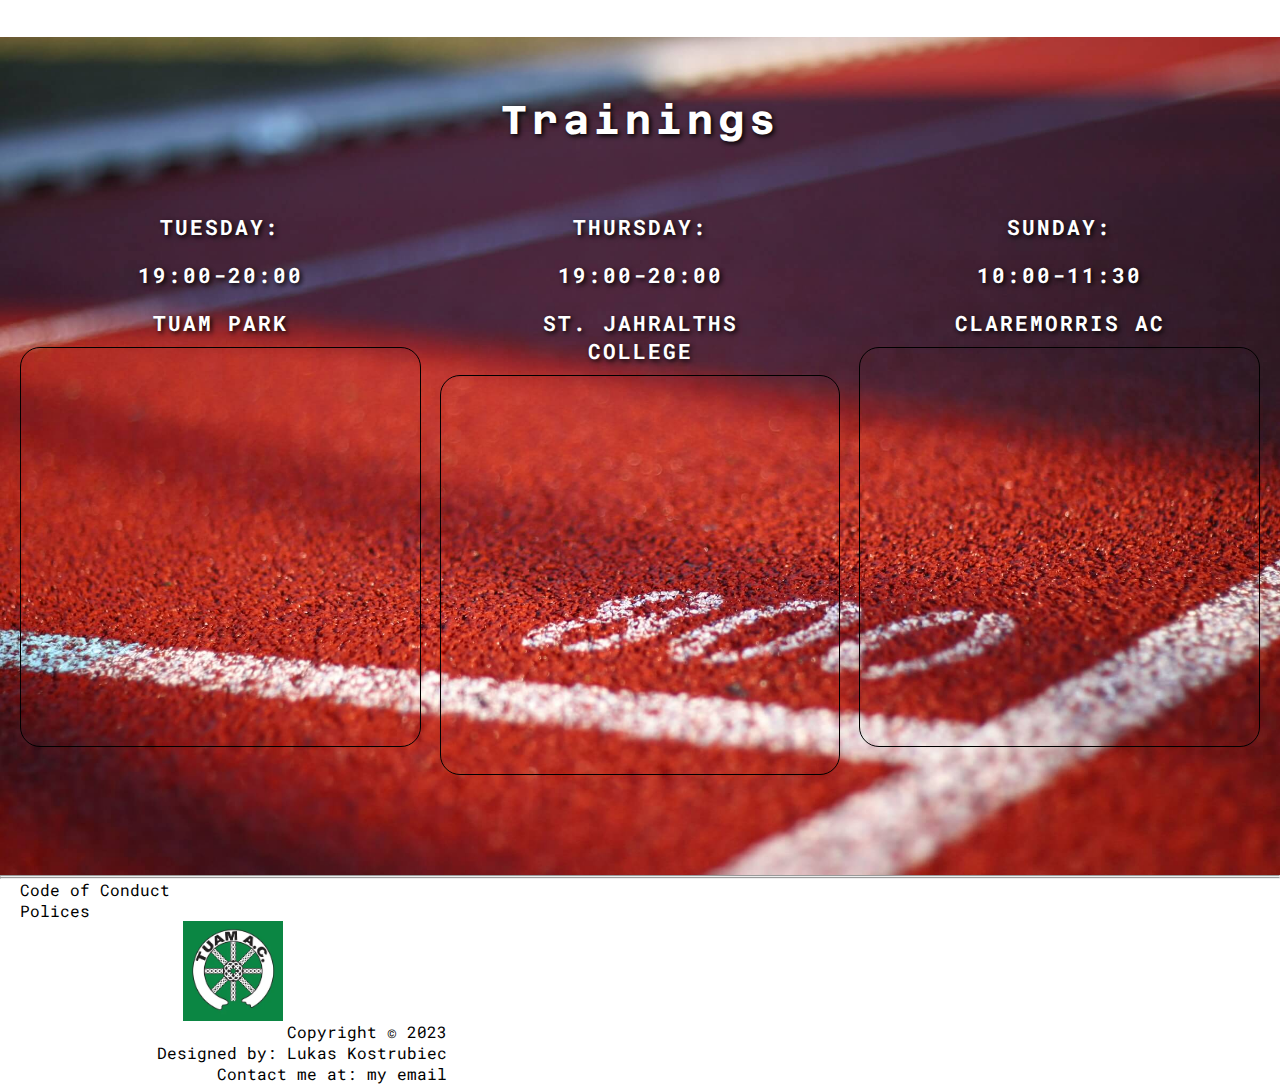
==== commit 136581c5: "Redesign footer and changed on all sites" ====
--- a/index.html
+++ b/index.html
@@ -254,14 +254,28 @@
     <hr>
 
     <footer id="footer">
-        <div class="footer-container">
+        <div class="footer-social-media">
+            <a href="https://www.facebook.com/people/Tuam-Athletics-Juveniles/100057460119507/" target="_blank"
+                rel="noopener" aria-label="Visit our Facebook page (opens in a new tab)">
+                <i class="fab fa-facebook"></i>
+            </a>
+            <a href="https://www.instagram.com/" target="_blank" rel="noopener"
+                aria-label="Visit our Instagram page (opens in a new tab)">
+                <i class="fa-brands fa-square-instagram"></i>
+            </a>
+            <a href="https://twitter.com/" target="_blank" rel="noopener"
+                aria-label="Visit our Twitter page (opens in a new tab)">
+                <i class="fa-brands fa-square-twitter"></i>
+            </a>
+            <a href="https://www.youtube.com/" target="_blank" rel="noopener"
+                aria-label="Visit our YouTube page (opens in a new tab)">
+                <i class="fa-brands fa-square-youtube"></i>
+            </a>
+        </div>
+
+        <hr>
+        <div class="footer-wrapper">
             <div class="footer-content footer-left">
-                <h3>Find us on:
-                    <a href="https://www.facebook.com/people/Tuam-Athletics-Juveniles/100057460119507/" target="_blank"
-                        rel="noopener" aria-label="Visit our Facebook page (opens in a new tab)">
-                        <i class="fab fa-facebook"></i>
-                    </a>
-                </h3>
                 <p><a href="#">Code of Conduct</a></p>
                 <p><a href="#">Polices</a></p>
             </div>
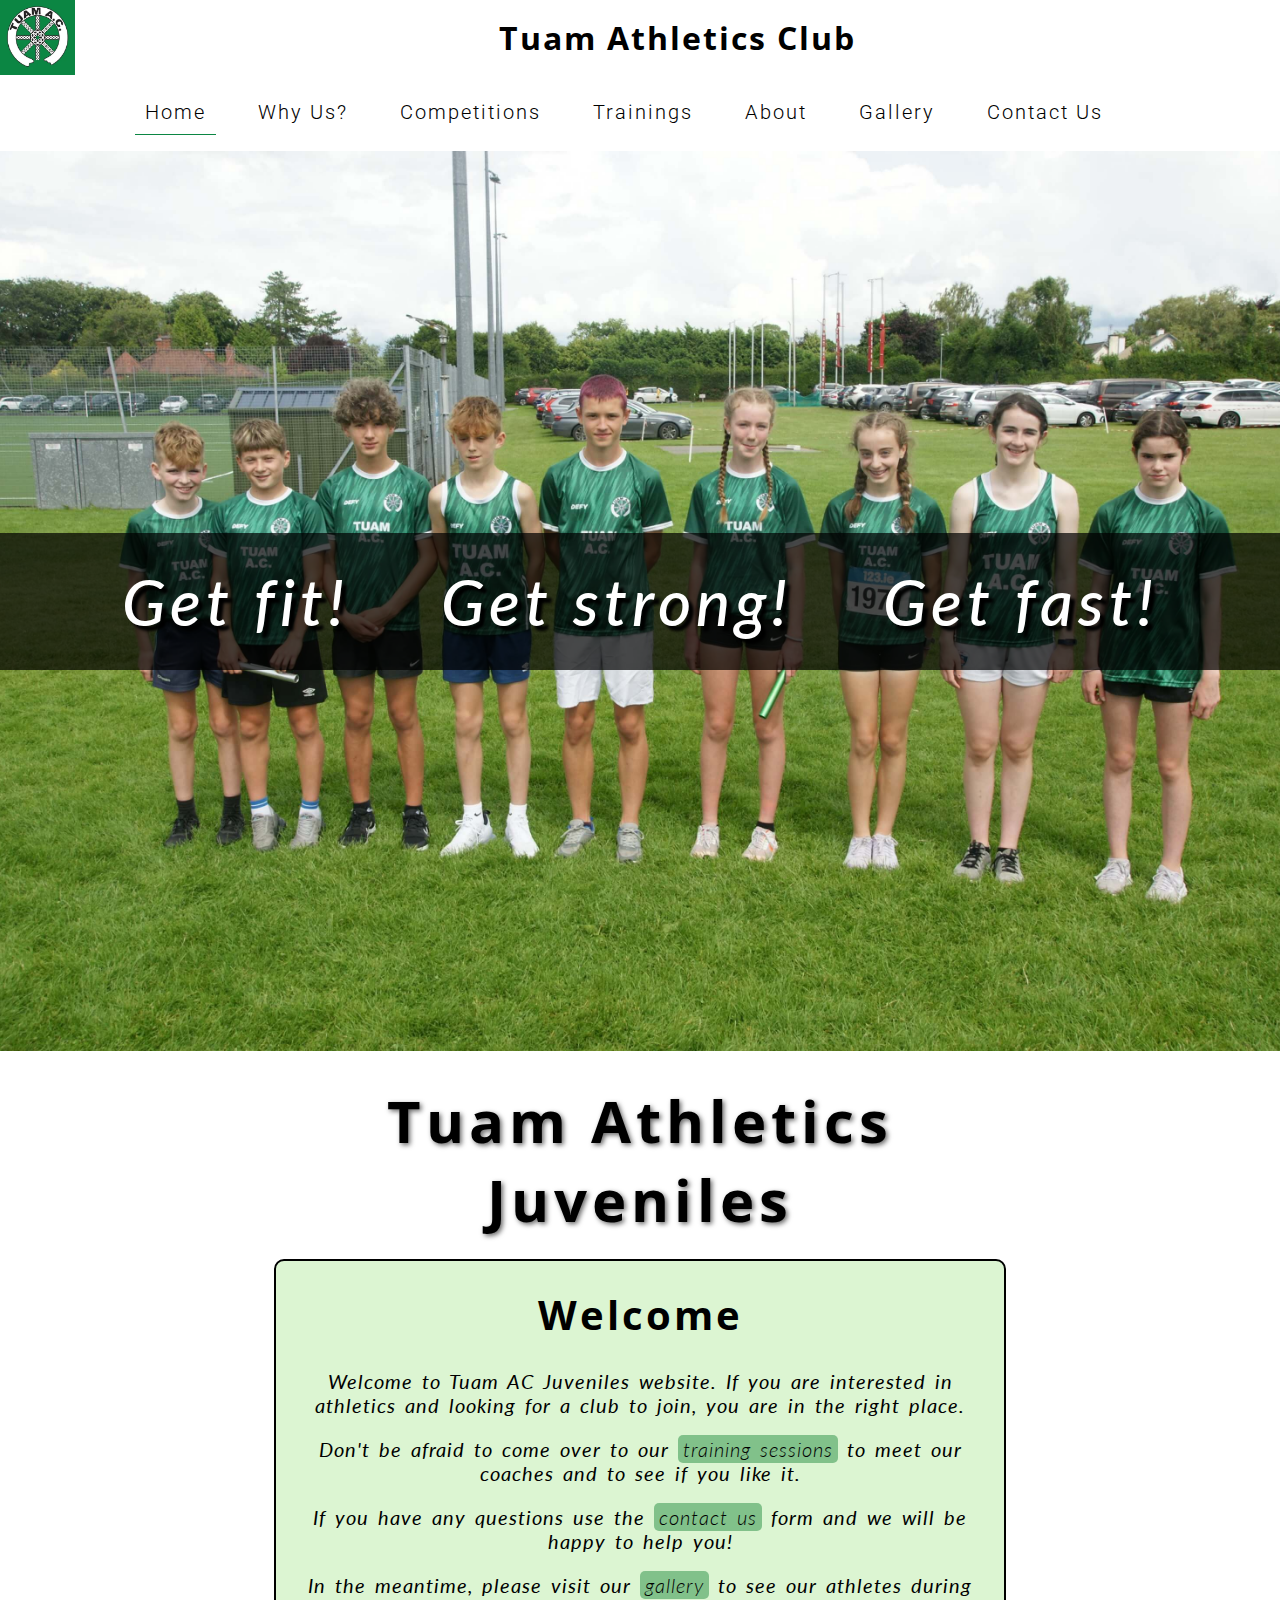
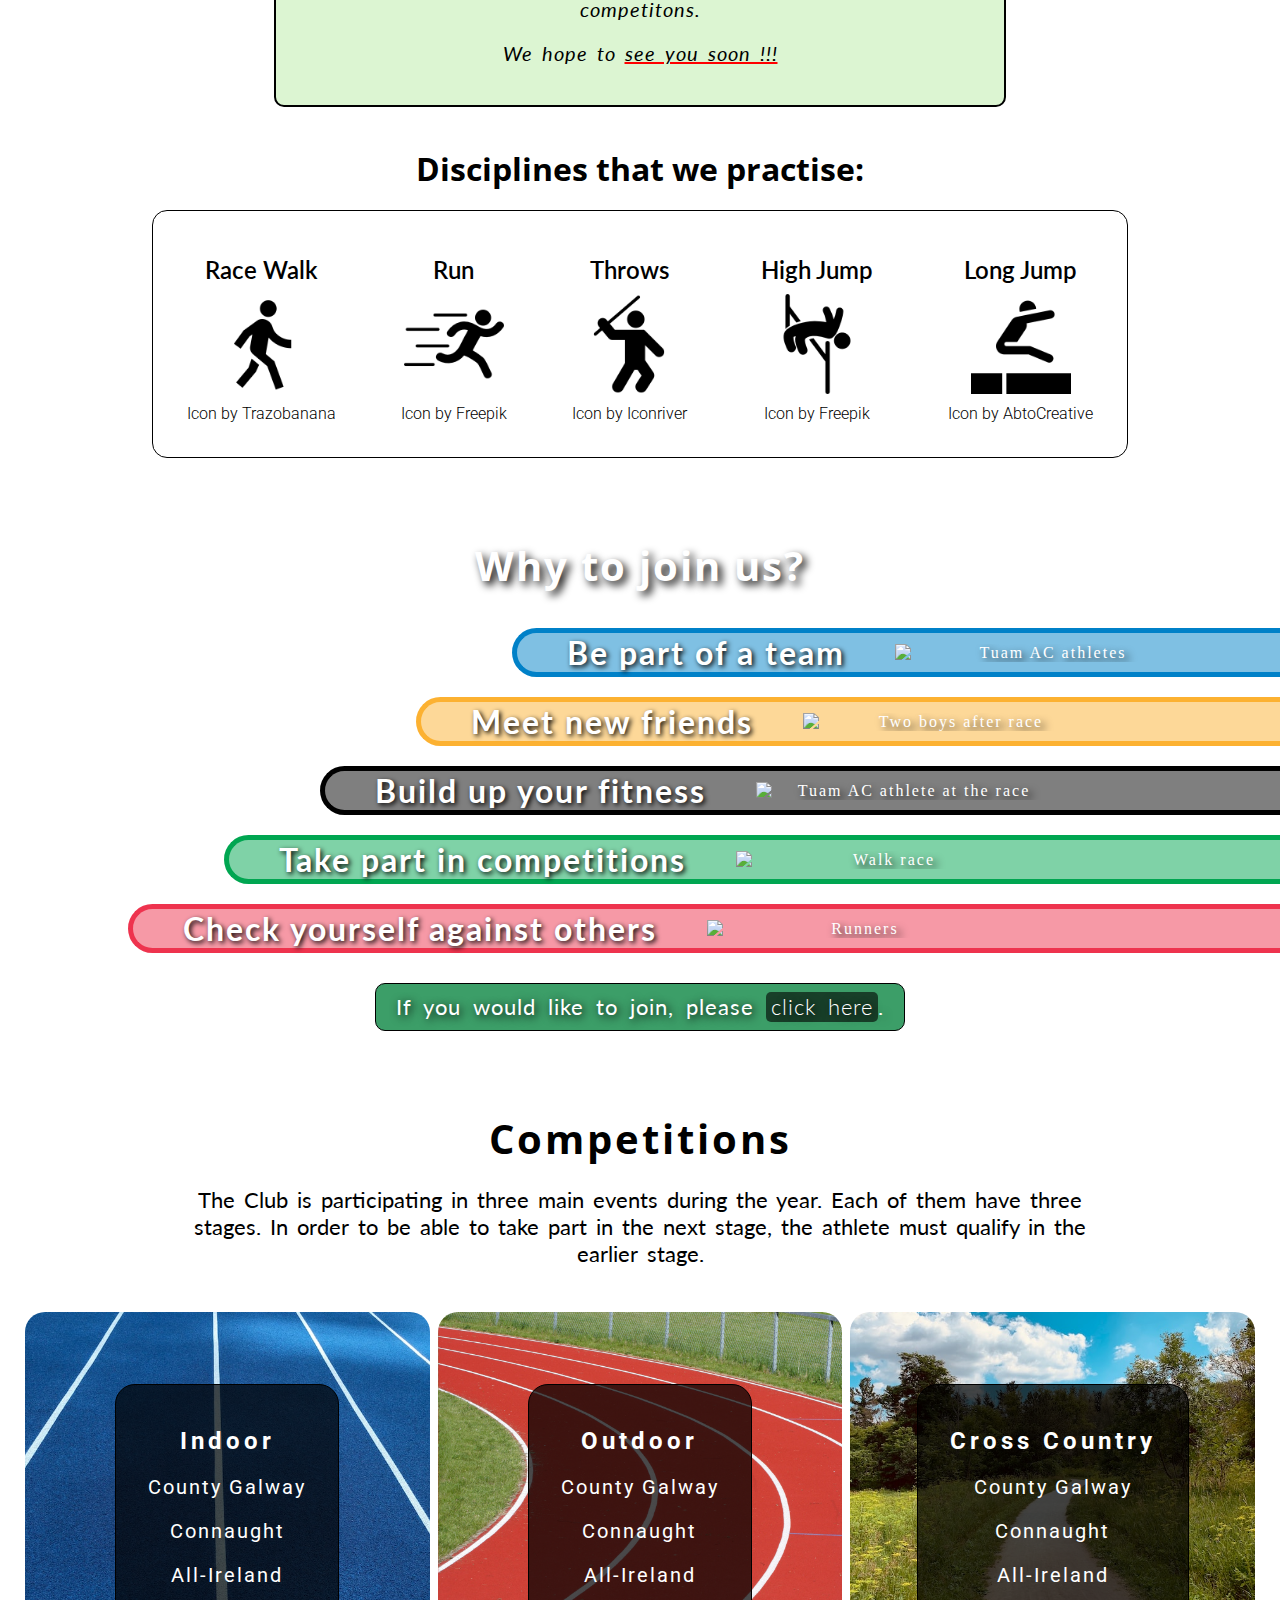
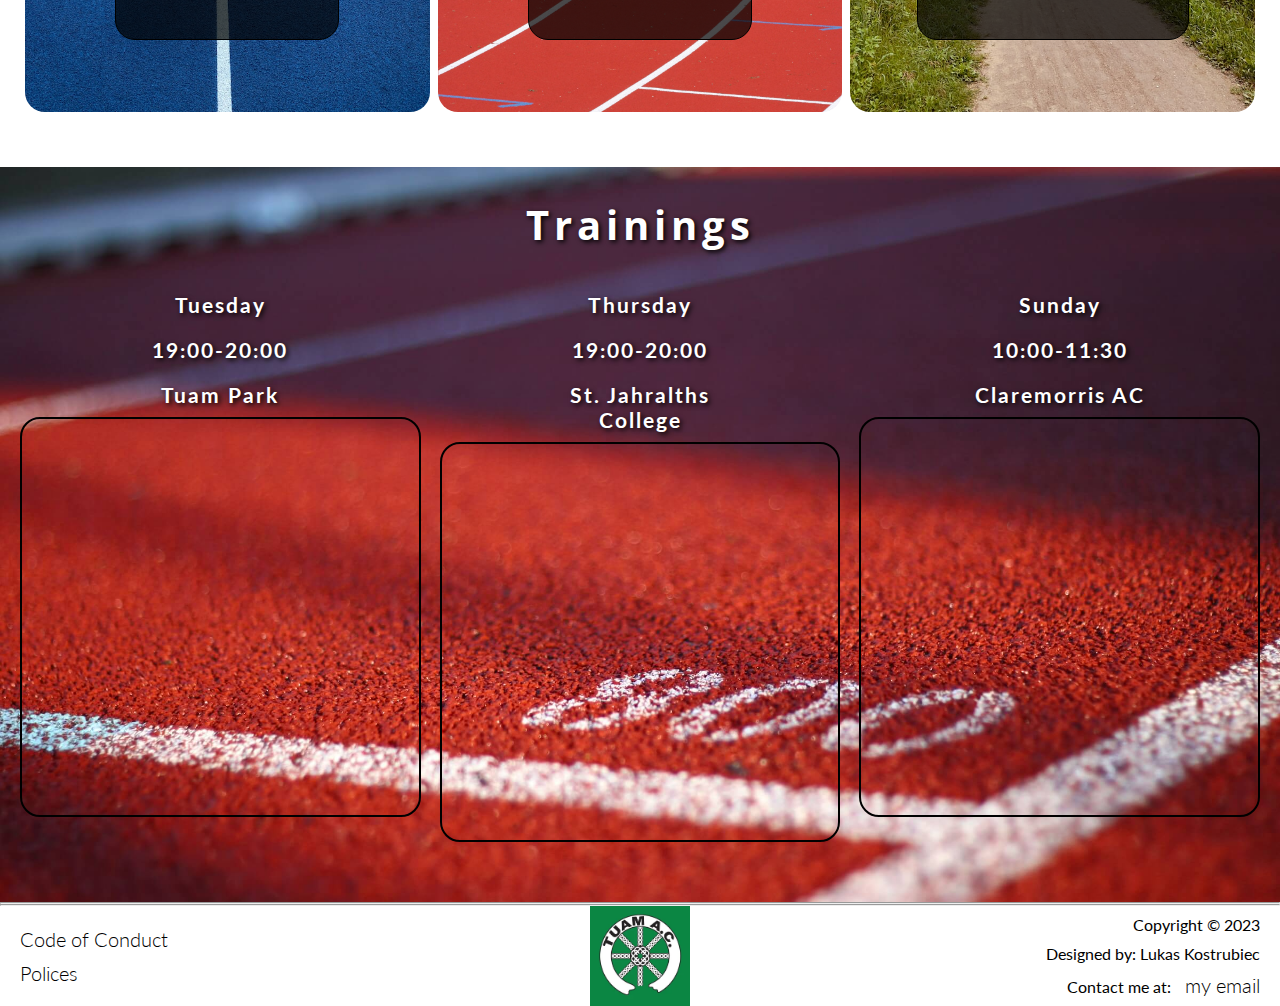
==== commit c619e037: "Add alt text to two icons and text to README file" ====
--- a/index.html
+++ b/index.html
@@ -9,20 +9,20 @@
         content="Athletic Club in Tuam for small kids and young people. If you think that you good in sport, come on and join our club!">
     <meta name="keywords" content="tuam, athletics ireland, athletic club, ireland, co. galway, athletics, juveniles">
     <meta name="author" content="Lukasz Kostrubiec">
+    <link rel="icon" href="assets/images/tuam-athletics-club-logo.webp" type="image/x-icon">
+    <title>Tuam AC Juveniles</title>
     <link rel="stylesheet" href="assets/css/style.css" type="text/css">
-    <link rel="icon" href="assets/images/tuam-athletics-club-logo.png" type="image/x-icon">
-    <title>Tuam AC Juveniles</title>
 </head>
 
 <body>
     <header id="site-header">
-        <div id="logo">
+        <div id="header-logo">
             <a href="index.html">
                 <img src="assets/images/tuam-athletics-club-logo.webp" alt="Tuam Athletics Logo" width="255"
                     height="255">
             </a>
         </div>
-        <div id="club-name">
+        <div id="header-club-name">
             <h2>Tuam Athletics Club</h2>
         </div>
 
@@ -54,15 +54,16 @@
     </header>
 
     <main>
+
         <section id="hero">
-            <div id="hero-content">
-                <div class="content left">
+            <div id="hero-content-wrapper">
+                <div class="hero-inner-content left">
                     <h2>Get fit!</h2>
                 </div>
-                <div class="content center">
+                <div class="hero-inner-content center">
                     <h2>Get strong!</h2>
                 </div>
-                <div class="content right">
+                <div class="hero-inner-content right">
                     <h2>Get fast!</h2>
                 </div>
             </div>
@@ -76,27 +77,24 @@
                     <i class="fa-solid fa-person-running fa-flip-horizontal"></i>
                 </h1>
 
-                <div id="welcome-box">
+                <div class="welcome-box">
                     <h2>Welcome </h2>
                     <p>
                         Welcome to Tuam AC Juveniles website. If you are interested in athletics and looking for a club
-                        to join,
-                        you are in the right place.
+                        to join, you are in the right place.
                     </p>
                     <p>
                         Don't be afraid to come over to our <span><a href="#trainings">training sessions</a></span> to
-                        meet our
-                        coaches and to see if you like it.
-                    </p>
+                        meet our coaches and to see if you like it.
+                    </p>
+
                     <p>
                         If you have any questions use the <span><a href="contact.html">contact us</a></span> form and we
-                        will be
-                        happy to help you!
+                        will be happy to help you!
                     </p>
                     <p>
                         In the meantime, please visit our <span><a href="gallery.html">gallery</a></span> to see our
-                        athletes
-                        during competitons.
+                        athletes during competitons.
                     </p>
                     <p>
                         We hope to <span class="underline">see you soon !!!</span>
@@ -104,33 +102,33 @@
                 </div>
             </div>
 
-            <div id="disciplines">
+            <div class="disciplines-container">
                 <h2>Disciplines that we practise:</h2>
                 <div class="disciplines-content">
-                    <div class="box-icon">
+                    <div class="disciplines-icons">
                         <h3>Race Walk</h3>
-                        <img src="assets/images/icons/walking.png" alt="" width="256">
+                        <img src="assets/images/icons/walking.png" alt="Walking person Icon" width="256">
                         <a href="https://rb.gy/35clg">Icon by
                             Trazobanana</a>
                     </div>
-                    <div class="box-icon">
+                    <div class="disciplines-icons">
                         <h3>Run</h3>
                         <img src="assets/images/icons/run.png" alt="Running person icon" width="256">
                         <a href="https://rb.gy/89dhg">Icon by Freepik</a>
                     </div>
-                    <div class="box-icon">
+                    <div class="disciplines-icons">
                         <h3>Throws</h3>
                         <img src="assets/images/icons/muscle_8623388.png" alt="throw javelin icon" width="256">
                         <a href="https://rb.gy/l51w9">Icon by Iconriver</a>
                     </div>
-                    <div class="box-icon">
+                    <div class="disciplines-icons">
                         <h3>High Jump</h3>
                         <img src="assets/images/icons/high-jump_72990.png" alt="high jump icon" width="256">
                         <a href="https://rb.gy/061ef">Icon by Freepik</a>
                     </div>
-                    <div class="box-icon">
+                    <div class="disciplines-icons">
                         <h3>Long Jump</h3>
-                        <img src="assets/images/icons/jumper_5623897.png" alt="" width="256">
+                        <img src="assets/images/icons/jumper_5623897.png" alt="Long jump person icon" width="256">
                         <a href="https://rb.gy/xdnl3">Icon by AbtoCreative</a>
                     </div>
                 </div>
@@ -138,48 +136,46 @@
         </section>
 
         <section id="why-us">
-            <div class="why-us-wrapper">
+            <div class="why-us-container">
                 <h2>Why to join us?</h2>
 
-                <div class="why-us-box">
-                    <div class="box-wrapper reason1">
+                <div class="why-us-wrapper">
+                    <div class="why-us-content reason1 small-screens">
                         <h3>Be part of a team</h3>
                         <img src="assets/images/reasons/reason2.JPG" alt="Tuam AC athletes" width="1024">
                     </div>
-                    <div class="box-wrapper reason2">
+                    <div class="why-us-content reason2 small-screens">
                         <h3>Meet new friends</h3>
                         <img src="assets/images/reasons/reason3.JPG" alt="Two boys after race" width="1024">
                     </div>
-                    <div class="box-wrapper reason3">
+                    <div class="why-us-content reason3 small-screens">
                         <h3>Build up your fitness</h3>
-                        <img src="assets/images/reasons/reason1.jpg" alt="Empty gym" width="1024">
-                    </div>
-                    <div class="box-wrapper reason4">
+                        <img src="assets/images/reasons/reason1.jpg" alt="Tuam AC athlete at the race" width="1024">
+                    </div>
+                    <div class="why-us-content reason4 small-screens">
                         <h3>Take part in competitions</h3>
                         <img src="assets/images/reasons/reason4.JPG" alt="Walk race" width="1024">
                     </div>
-                    <div class="box-wrapper reason5">
+                    <div class="why-us-content reason5 small-screens">
                         <h3>Check yourself against others</h3>
                         <img src="assets/images/reasons/reason5.jpg" alt="Runners" width="1024">
                     </div>
                     <p>
-                        If you would like to join, please <span><a href="contactUs.html">click here</a></span>.
+                        If you would like to join, please <span><a href="contact.html">click here</a></span>.
                     </p>
                 </div>
             </div>
         </section>
 
         <section id="competitions">
-            <div class="competitions-content">
+            <div class="competitions-message">
                 <h2>Competitions</h2>
-                <p>The Club is participating in three main events during the year. Each of them have three stages.
-                    In
-                    order to be able to take part in the next stage, the athlete must qualify in the earlier stage.
-                </p>
+                <p>The Club is participating in three main events during the year. Each of them have three stages. In
+                    order to be able to take part in the next stage, the athlete must qualify in the earlier stage.</p>
             </div>
             <div class="competitions-wrapper">
-                <div class="competition-box indoor-image">
-                    <div class="content-wrapper">
+                <div class="competitions-box indoor-image">
+                    <div class="competitions-content">
                         <h3>Indoor</h3>
                         <ul>
                             <li>County Galway</li>
@@ -188,8 +184,8 @@
                         </ul>
                     </div>
                 </div>
-                <div class="competition-box outdoor-image">
-                    <div class="content-wrapper">
+                <div class="competitions-box outdoor-image">
+                    <div class="competitions-content">
                         <h3>Outdoor</h3>
                         <ul>
                             <li>County Galway</li>
@@ -198,8 +194,8 @@
                         </ul>
                     </div>
                 </div>
-                <div class="competition-box croscountry-image">
-                    <div class="content-wrapper">
+                <div class="competitions-box croscountry-image">
+                    <div class="competitions-content">
                         <h3>Cross Country</h3>
                         <ul>
                             <li>County Galway</li>
@@ -214,9 +210,9 @@
         <section id="trainings">
             <div class="trainings-container">
                 <h2>Trainings</h2>
-                <div class="training-box">
-                    <div class="training-days">
-                        <h3>Tuesday:</h3>
+                <div class="trainings-box">
+                    <div class="trainings-days">
+                        <h3>Tuesday</h3>
                         <h3>19:00-20:00</h3>
                         <h3>Tuam Park</h3>
                         <iframe
@@ -225,8 +221,8 @@
                             referrerpolicy="no-referrer-when-downgrade">
                         </iframe>
                     </div>
-                    <div class="training-days">
-                        <h3>Thursday:</h3>
+                    <div class="trainings-days">
+                        <h3>Thursday</h3>
                         <h3>19:00-20:00</h3>
                         <h3>St. Jahralths <br> College</h3>
                         <iframe
@@ -235,8 +231,8 @@
                             referrerpolicy="no-referrer-when-downgrade">
                         </iframe>
                     </div>
-                    <div class="training-days">
-                        <h3>Sunday:</h3>
+                    <div class="trainings-days">
+                        <h3>Sunday</h3>
                         <h3>10:00-11:30</h3>
                         <h3>Claremorris AC</h3>
                         <iframe
@@ -295,6 +291,7 @@
 
     <!-- font awesome script -->
     <script src="https://kit.fontawesome.com/95addb1658.js" crossorigin="anonymous"></script>
+
 </body>
 
 </html>--- a/assets/css/style.css
+++ b/assets/css/style.css
@@ -1,5 +1,4 @@
-@import url('https://fonts.googleapis.com/css2?family=Azeret+Mono&family=Kalam&family=Roboto+Mono&display=swap');
-
+@import url('https://fonts.googleapis.com/css2?family=Lato:ital@1&family=Open+Sans:ital,wght@0,500;1,600&family=Roboto:wght@500&display=swap');
 
 * {
     margin: 0;
@@ -13,64 +12,59 @@
 
 h1,
 h2 {
-    font-family: "Azeret Mono", "Roboto Mono", monospace;
+    font-family: 'Open Sans', 'Roboto', sans-serif;
 }
 
 h3,
 p {
-    font-family: "Roboto Mono", "Azeret Mono", monospace;
+    font-family: 'Lato', sans-serif;
+}
+
+a {
+    font-family: 'Roboto', sans-serif;
+    font-weight: 300;
 }
 
 /* Header starts here */
 #site-header {
     display: flex;
-    /* height: 75px; */
     flex-wrap: wrap;
     justify-content: flex-start;
     align-items: center;
     align-content: center;
 }
 
-#logo {
-    display: flex;
-    justify-content: flex-start;
-}
-
-#logo img {
+#header-logo img {
+    display: block;
     width: 75px;
-    height: auto;
-}
-
-#club-name {
-    display: flex;
+    height: 75px;
+}
+
+#header-club-name {
     line-height: 75px;
     white-space: nowrap;
     margin: 0 auto 0 20px;
     letter-spacing: 2px;
 }
 
-#club-name h2 {
-    font-size: 1.5rem;
+#header-club-name h2 {
+    font-size: 1.75rem;
 }
 
 #nav-menu {
     display: flex;
-    justify-content: center;
     flex-wrap: wrap;
     list-style-type: none;
     line-height: 75px;
 }
 
-#nav-menu li {
-    margin-left: 10px;
-}
-
 #nav-menu a {
     text-decoration: none;
-    font-size: 20px;
     color: inherit;
+    font-size: 1.25rem;
+    letter-spacing: 2px;
     padding: 10px;
-    margin-right: 10px;
+    margin-right: 2rem;
 }
 
 #nav-menu a:hover,
@@ -87,13 +81,13 @@
 
 /* Header finish here */
 
+
 /* Main */
 
 /* Hero section */
-
 #hero {
     width: 100%;
-    height: 80vh;
+    height: 100vh;
     display: flex;
     justify-content: center;
     align-items: center;
@@ -103,37 +97,32 @@
     background-repeat: no-repeat;
 }
 
-#hero-content {
-    width: 100%;
+#hero-content-wrapper {
+    width: 100%;
+    height: fit-content;
     display: flex;
     justify-content: space-evenly;
-    padding: 20px;
-    font-size: 3rem;
+    padding: 30px;
+    background-color: rgba(0, 0, 0, 0.7);
+}
+
+.hero-inner-content h2 {
+    font-family: 'Lato', sans-serif;
+    font-weight: 500;
+    font-style: italic;
     color: #fff;
-    background-color: rgba(0, 0, 0, 0.45);
-    text-shadow: 5px 5px 10px #000;
-}
-
-.content h2 {
-    font-family: "Kalam", monospace, sans-serif;
-    font-size: 3.75rem;
+    font-size: 4rem;
     letter-spacing: 5px;
-}
-
-.center {
-    text-align: center;
-}
-
-.right {
-    text-align: end;
-    padding-left: 20px;
+    white-space: nowrap;
+    text-shadow: 5px 5px 3px #000;
 }
 
 /* End of hero section */
+
 
 /* Start of Welcome section */
 #welcome {
-    padding: 50px;
+    padding: 30px;
     background-color: #fff;
     width: 100%;
     height: fit-content;
@@ -143,7 +132,7 @@
     align-items: center;
 }
 
-#welcome h1 {
+.welcome-container h1 {
     font-size: 3.625rem;
     padding-bottom: 20px;
     letter-spacing: 5px;
@@ -151,46 +140,50 @@
     text-shadow: 2px 2px 5px rgba(0, 0, 0, 0.597);
 }
 
-#welcome h2 {
-    font-size: 2.5rem;
-    letter-spacing: 3px;
-}
-
-#welcome-box {
+.welcome-box {
     display: flex;
     flex-direction: column;
     justify-content: center;
+    align-items: center;
     text-align: center;
-    padding: 20px;
+    padding: 40px;
     border: 2px solid #000;
     border-radius: 10px;
     background-color: rgba(186, 236, 165, 0.5);
-    max-width: 600px;
+    max-width: 60%;
     margin: 0 auto;
-    line-height: 1.5;
-}
-
-#welcome p {
+    line-height: 1.2;
+}
+
+.welcome-box h2 {
+    font-size: 2.5rem;
+    letter-spacing: 3px;
+    padding-bottom: 20px;
+}
+
+.welcome-box p {
     margin: 10px auto;
     letter-spacing: 1px;
-    font-family: 'Roboto', sans-serif;
-    font-size: 1.2rem;
+    font-family: 'Lato', sans-serif;
+    font-style: oblique;
+    font-size: 1.25rem;
     word-spacing: 3px;
 }
 
-#welcome span a {
+.welcome-box a {
+    font-family: inherit;
     text-decoration: none;
-    background-color: rgba(11, 134, 67, 0.4);
+    background-color: rgba(46, 145, 73, 0.523);
     color: #000;
     border-radius: 5px;
     padding: 2px 5px;
-}
-
-#welcome span a:hover,
-#welcome span a:focus {
+    white-space: nowrap;
+}
+
+.welcome-box a:hover,
+.welcome-box a:focus {
     color: #fff;
-    background-color: rgb(11, 134, 67);
-    border: 1px solid #000;
+    background-color: rgb(8, 138, 43);
 }
 
 .underline {
@@ -198,20 +191,20 @@
     text-decoration-color: red;
 }
 
-#disciplines {
+.disciplines-container {
+    width: 80%;
     text-align: center;
+    margin: 20px 0;
+}
+
+.disciplines-container h2 {
     margin: 20px auto;
-    padding: 20px 0;
-}
-
-#disciplines h2 {
-    margin: 20px auto;
-    font-size: 1.75rem;
+    font-size: 2rem;
 }
 
 .disciplines-content {
     display: flex;
-    justify-content: space-around;
+    justify-content: space-between;
     width: 100%;
     height: fit-content;
     padding: 1.5rem;
@@ -222,18 +215,13 @@
 }
 
 .disciplines-content h3 {
-    font-size: 1.25rem;
+    font-size: 1.5rem;
     font-weight: 600;
-    padding: 1rem;
+    padding: 10px;
     margin: 0 auto;
 }
 
-.box-icon img {
-    width: 100px;
-    height: auto;
-}
-
-.box-icon {
+.disciplines-icons {
     display: flex;
     flex-direction: column;
     justify-content: center;
@@ -241,8 +229,13 @@
     margin: 10px;
 }
 
-.box-icon a {
-    font-size: 12px;
+.disciplines-icons img {
+    width: 100px;
+    height: auto;
+}
+
+.disciplines-icons a {
+    font-size: 1rem;
     color: inherit;
     text-decoration: none;
     flex-wrap: wrap;
@@ -251,18 +244,19 @@
 
 /* End of welcome section*/
 
+
 /* Start of Why-us section */
 #why-us {
-    width: 100%;
     display: flex;
     background-image: url("../images/background/why-us-background.jpg");
     background-position: center;
     background-size: cover;
     background-repeat: no-repeat;
-    padding: 30px 0 30px 30px;
-}
-
-.why-us-wrapper {
+    background-attachment: fixed;
+    padding: 30px 0;
+}
+
+.why-us-container {
     width: 100%;
     height: fit-content;
     text-align: center;
@@ -271,18 +265,17 @@
     letter-spacing: 2px;
 }
 
-.why-us-wrapper h2 {
+.why-us-container h2 {
     font-size: 2.5rem;
     margin-bottom: 25px;
 }
 
-.why-us-box {
-    width: 100%;
+.why-us-wrapper {
     display: flex;
     flex-direction: column;
 }
 
-.box-wrapper {
+.why-us-content {
     display: flex;
     align-items: center;
     justify-content: flex-start;
@@ -290,78 +283,88 @@
     margin: 10px 0;
 }
 
-.box-wrapper h3 {
-    font-size: 26px;
-    padding: 0 10px;
+.why-us-content h3 {
+    font-size: 2rem;
+    padding: 0 50px;
     color: #fff;
-    text-shadow: 3px 3px 2px #000;
-}
-
-.box-wrapper img {
-    width: 250px;
+    text-align: center;
+    text-shadow: 2px 2px 5px #000;
+}
+
+.why-us-content img {
+    width: 300px;
     height: auto;
-    margin-left: 10px;
 }
 
 .reason1 {
-    margin-left: 43%;
-    border: 8px solid #0081C8;
-    background-color: rgba(0, 130, 200, 0.7);
+    margin-left: 40%;
+    border: 5px solid #0081C8;
+    background-color: rgba(0, 130, 200, 0.50);
     border-right-style: none;
 }
 
 .reason2 {
-    margin-left: 36%;
-    border: 8px solid #FCB131;
-    background-color: rgba(252, 177, 49, 0.7);
+    margin-left: 32.5%;
+    border: 5px solid #FCB131;
+    background-color: rgba(252, 177, 49, 0.50);
     border-right-style: none;
 }
 
 .reason3 {
-    margin-left: 29%;
-    border: 8px solid #000;
-    background-color: rgba(0, 0, 0, 0.7);
+    margin-left: 25%;
+    border: 5px solid #000;
+    background-color: rgba(0, 0, 0, 0.50);
     border-right-style: none;
 }
 
 .reason4 {
-    margin-left: 22%;
-    border: 8px solid #00A651;
-    background-color: rgba(0, 166, 80, 0.7);
+    margin-left: 17.5%;
+    border: 5px solid #00A651;
+    background-color: rgba(0, 166, 80, 0.50);
     border-right-style: none;
 }
 
 .reason5 {
-    margin-left: 15%;
-    border: 8px solid #EE334E;
-    background-color: rgb(238, 51, 78, 0.7);
+    margin-left: 10%;
+    border: 5px solid #EE334E;
+    background-color: rgb(238, 51, 78, 0.50);
     border-right-style: none;
 }
 
-#why-us p {
+.why-us-wrapper p {
+    color: #fff;
+    text-shadow: 2px 2px 10px #000;
     margin: 20px auto;
     letter-spacing: 1px;
-    font-size: 1.25rem;
-    word-spacing: 3px;
-}
-
-#why-us span a {
+    font-size: 1.35rem;
+    word-spacing: 5px;
+    padding: 10px 20px;
+    background-color: rgba(11, 134, 66, 0.8);
+    border-radius: 10px;
+    border: 1px solid #000;
+}
+
+.why-us-wrapper a {
+    font-family: inherit;
     text-decoration: none;
+    background-color: rgba(0, 0, 0, 0.6);
     color: #fff;
-    background-color: rgb(8, 138, 43);
     border-radius: 5px;
     padding: 2px 5px;
-}
-
-#why-us span a:hover,
-#why-us span a:focus {
-    background-color: rgba(46, 145, 73, 0.523);
+    white-space: nowrap;
+}
+
+.why-us-wrapper a:hover,
+.why-us-wrapper a:focus {
     color: #000;
+    background-color: rgba(255, 255, 255, 0.6);
+
 }
 
 /* End of why us section  */
 
-/* Start of Competitions section */
+
+/* Start of competitions section */
 #competitions {
     width: 100%;
     height: fit-content;
@@ -369,24 +372,24 @@
     flex-direction: column;
     justify-content: space-evenly;
     align-items: center;
-    padding: 50px 0 50px 0;
+    padding: 30px 0;
     background-color: #fff;
 }
 
-.competitions-content {
+.competitions-message {
     text-align: center;
     height: fit-content;
 }
 
-.competitions-content h2 {
+.competitions-message h2 {
     font-size: 2.5rem;
     letter-spacing: 3px;
 }
 
-.competitions-content p {
-    width: 50%;
+.competitions-message p {
+    width: 70%;
     margin: 20px auto;
-    font-size: 1.25rem;
+    font-size: 1.4em;
     word-spacing: 3px;
 }
 
@@ -400,37 +403,39 @@
     padding: 25px;
 }
 
-.competition-box {
+.competitions-box {
     display: grid;
     place-content: center;
     width: 100%;
     height: 400px;
     color: #fff;
-    border: 2px solid whitesmoke;
     border-radius: 20px;
     white-space: nowrap;
     text-align: center;
     margin: 0 auto;
-}
-
-.content-wrapper {
+    padding: 10px;
+}
+
+.competitions-content {
     width: 100%;
     display: flex;
     flex-direction: column;
-    background-color: rgba(0, 0, 0, 0.5);
+    background-color: rgba(0, 0, 0, 0.7);
     border: 1px solid #000;
     border-radius: 20px;
-    padding: 22px;
-}
-
-.content-wrapper h3 {
+    padding: 2rem;
+}
+
+.competitions-content h3 {
+    font-family: 'Roboto', sans-serif;
     text-align: center;
     font-size: 1.5rem;
-    padding-bottom: 20px;
+    padding: 10px 0 20px;
     letter-spacing: 4px;
 }
 
-.content-wrapper li {
+.competitions-content li {
+    font-family: 'Roboto', sans-serif;
     list-style-type: none;
     font-size: 1.25rem;
     letter-spacing: 2px;
@@ -456,6 +461,7 @@
 }
 
 /* End of Competitions section */
+
 
 /* Start of Training section */
 #trainings {
@@ -465,53 +471,52 @@
     background-position: center;
     background-size: cover;
     background-repeat: no-repeat;
-    padding: 50px 0;
-}
-
-#trainings h2 {
+    padding: 30px 0;
+}
+
+.trainings-container h2 {
     color: #fff;
     font-size: 2.5rem;
     letter-spacing: 5px;
     text-shadow: 2px 2px 5px #000;
     text-align: center;
     margin: 0 auto;
-    padding: 10px 0;
-}
-
-.training-box {
-    width: 100%;
-    height: auto;
+}
+
+.trainings-box {
+    width: 100%;
+    height: fit-content;
     display: flex;
     column-gap: 1.2rem;
     padding: 0 20px;
 }
 
-.training-days {
+.trainings-days {
     width: 33.33%;
-    margin: 50px auto;
+    margin: 30px auto;
     display: flex;
     flex-direction: column;
     align-items: center;
 }
 
-.training-days h3 {
+.trainings-days h3 {
     font-size: 1.3rem;
     padding: 10px 0;
     color: #fff;
     text-align: center;
-    text-transform: uppercase;
     text-shadow: 2px 2px 5px #000;
     letter-spacing: 2px;
     white-space: nowrap;
 }
 
-iframe {
+.trainings-days iframe {
     width: 100%;
     border-radius: 20px;
-    border: 1px solid #000;
+    border: 2px solid #000;
 }
 
 /* Ebd of Training section */
+
 
 /* Start of Footer */
 #footer {
@@ -519,12 +524,22 @@
     height: fit-content;
 }
 
-.footer-container {
+.footer-social-media {
+    line-height: 50px;
+    display: flex;
+    justify-content: space-evenly;
+    font-size: 2rem;
+}
+
+.footer-social-media a {
+    color: inherit;
+}
+
+.footer-wrapper {
     display: flex;
     width: 100%;
     justify-content: space-between;
     align-items: center;
-    gap: 10px;
 }
 
 .footer-content {
@@ -532,31 +547,26 @@
     margin: 0 20px;
 }
 
+.footer-content p {
+    padding: 5px 0;
+}
+
 .footer-content a {
+    font-family: inherit;
+    font-size: 20px;
     color: inherit;
     text-decoration: none;
 }
 
 .footer-content a:hover,
 .footer-content a:focus {
-    /* border: 1px solid #000; */
-    /* background-color: #0B8643; */
     color: red;
     padding: 2px 5px;
 }
 
-.footer-left {
-    font-size: 16px;
-}
-
-.footer-left i {
-    font-size: 24px;
-    margin-left: 10px;
-}
-
-.footer-left h3 a {
-    text-decoration: none;
-    border: none;
+.footer-left,
+.footer-right {
+    font-size: 1rem;
 }
 
 .footer-center img {
@@ -565,11 +575,16 @@
 }
 
 .footer-right {
-    font-size: 1rem;
     text-align: end;
 }
 
+.footer-right a {
+    font-family: inherit;
+    margin-left: 10px;
+}
+
 /* End of Footer */
+
 
 /* Start of about section */
 #about {
@@ -579,7 +594,7 @@
     background-position: center;
     background-size: cover;
     background-repeat: no-repeat;
-    padding: 50px 10px;
+    padding: 50px 25px;
 }
 
 .about-wrapper {
@@ -594,35 +609,30 @@
     letter-spacing: 3px;
 }
 
-.inner-content {
+.about-content {
     columns: 4 250px;
     margin: auto 30px;
     column-rule: 2px solid #000;
     column-gap: 3rem;
 }
 
-.inner-content h2 {
-    color: #fff;
-    padding: 1rem;
-    background-color: #000;
-
-}
-
-.inner-content h3 {
+.about-content h3 {
+    font-size: 1.75rem;
     color: #fff;
     background-color: #333;
     break-inside: avoid;
     padding: 1rem;
 }
 
-.inner-content p {
+.about-content p {
     margin: 10px auto;
-    font-size: 1.2rem;
+    font-size: 1.35rem;
     font-weight: 600;
     text-shadow: 1px 1px 3px #ffffff7a;
-}
-
-.inner-content .quote {
+    line-height: 1.4;
+}
+
+.about-content .quote {
     font-size: 1.5rem;
     color: #fff;
     text-shadow: 2px 2px 5px #000;
@@ -633,59 +643,59 @@
 
 /* End of About section */
 
+
 /* Start of Gallery */
 .gallery {
     text-align: center;
-    margin: 50px auto;
 }
 
 .gallery h1 {
     font-size: 3rem;
-    margin-bottom: 50px;
+    margin: 30px;
     letter-spacing: 3px;
 }
 
 .gallery p {
-    margin: 0 20px;
+    margin: 0 10%;
     text-align: center;
-    font-size: 20px;
+    font-size: 1.35rem;
     padding-bottom: 2rem;
 }
 
 .gallery h2 {
-    font-size: 1.5rem;
+    font-size: 1.75rem;
+    padding: 0 60px;
+    margin-bottom: 10px;
 }
 
 .photos {
     line-height: 1em;
     column-count: 4;
     column-gap: 0.5em;
-    padding: 20px;
+    padding: 20px 40px;
 }
 
 .photos img {
     width: 100%;
 }
 
-/* End of Gallery section  */
+/* End of photos section  */
+
 
 /* Start of contact-us section */
 #form-section {
     display: flex;
     justify-content: flex-start;
     align-items: center;
-    /* width: 100%; */
-    height: fit-content;
+    height: 100vh;
     background-image: url('../images/background/form-image.jpg');
     background-position: center;
     background-size: cover;
     background-repeat: no-repeat;
-    text-shadow: 2px 2px 5px #000;
-    padding: 2% 5%;
+    padding: 5% 10%;
 }
 
 .contact-form {
-    min-width: 300px;
     max-width: 480px;
     border: 1px solid #000;
     width: 100%;
@@ -699,7 +709,7 @@
     margin-top: 0;
     padding-bottom: 10px;
     color: #f2f2f2;
-    text-shadow: 2px 2px 8px #000;
+    text-shadow: 2px 2px 2px #000;
     text-align: center;
     font-size: 2rem;
     letter-spacing: 1px;
@@ -718,24 +728,36 @@
     border-radius: 2px;
 }
 
-.form-contact-details label {
-    font-size: 1.2rem;
-}
-
-.contact-by {
-    margin: 10px 0;
+.person-contact-details label {
+    font-size: 1.35rem;
+}
+
+.contact-by label,
+.contact-by input,
+.form-reasons label {
+    font-size: 1.25rem;
+    margin-right: 10px;
+}
+
+.contact-by-details {
+    margin: 5px 0 10px;
 }
 
 .form-reasons {
-    padding-bottom: 10px;
+    margin-bottom: 10px;
+}
+
+.form-message label {
+    font-size: 1.25rem;
 }
 
 .form-message textarea {
-    margin-top: 10px;
-}
-
-.block-label {
-    display: block;
+    margin-top: 5px;
+}
+
+.buttons {
+    display: flex;
+    justify-content: space-between;
 }
 
 input {
@@ -743,13 +765,19 @@
 }
 
 textarea {
-    font-size: 1rem;
+    font-size: 19px;
     max-width: 100%;
+}
+
+
+.form-reasons #reasons {
+    width: 100%;
+    padding: 3px;
 }
 
 input[type=submit] {
     color: #fff;
-    background-color: #0B8643;
+    background-color: rgb(8, 138, 43);
     padding: 10px;
     border: 1px solid #000;
     border-radius: 5px;
@@ -758,12 +786,12 @@
 }
 
 input[type=submit]:hover {
-    background-color: rgba(186, 236, 165, 0.5);
-    color: #000;
+    background-color: #fff;
+    color: rgb(8, 138, 43);
 }
 
 input[type=reset] {
-    color: #0B8643;
+    color: rgb(8, 138, 43);
     background-color: #fff;
     padding: 10px;
     border: 1px solid #000;
@@ -773,46 +801,766 @@
 }
 
 input[type=reset]:hover {
-    background-color: rgba(186, 236, 165, 0.5);
-    color: #000;
+    background-color: rgb(8, 138, 43);
+    color: #fff;
 }
 
 /* End of form-section */
+
 
 /* Start of thank you site */
 #thank-you {
     display: flex;
     justify-content: flex-start;
-    align-items: flex-start;
-    width: 100%;
-    height: 800px;
+    align-items: center;
+    width: 100%;
+    height: 100vh;
     background-image: url('../images/background/form-image.jpg');
     background-position: center;
     background-size: cover;
     background-repeat: no-repeat;
-    text-shadow: 2px 2px 5px #000;
-    padding: 10% 5%;
+
+    padding: 5% 10%;
 }
 
 .thank-you-content h2 {
+    font-size: 1.75rem;
+    text-shadow: 3px 3px 2px #000;
+}
+
+.thank-you-content p {
     font-size: 1.5rem;
-}
-
-.thank-you-content p {
-    font-size: 1.2rem;
     text-align: center;
     margin-top: 25px;
+    letter-spacing: 1px;
+    text-shadow: 2px 2px 2px #000;
 }
 
 .thank-you-content a {
     color: inherit;
-    background-color: rgba(46, 145, 73, 0.523);
+    font-family: inherit;
+    background-color: rgb(8, 138, 43);
     border-radius: 5px;
     padding: 2px 10px;
 }
 
-.thank-you-content a:hover {
-    background-color: rgb(8, 138, 43);
-}
-
-/* End of thank you site */+.thank-you-content a:hover,
+.thank-you-content a:focus {
+    background-color: rgba(46, 145, 73, 0.5);
+}
+
+/* End of thank you website */
+
+
+/* Media Queries */
+
+/* Media query for large screens up to 1440px */
+@media screen and (max-width: 1440px) {
+    #header-club-name {
+        margin: 0 auto;
+    }
+
+    #header-club-name h2 {
+        font-size: 2rem;
+    }
+
+    #nav-bar {
+        margin: 0 auto;
+    }
+
+    .welcome-box {
+        padding: 30px;
+    }
+
+    .about-content h3 {
+        font-size: 1.5rem;
+    }
+
+    .about-content p {
+        font-size: 1.25rem;
+    }
+
+    .photos {
+        column-count: 3;
+    }
+
+    #thank-you {
+        padding: 5% 10%;
+        height: 80vh;
+    }
+}
+
+/* Media query for large screens up to 1200px - desktop and laptops */
+@media screen and (max-width: 1200px) {
+
+    #nav-menu a {
+        font-size: 18px;
+        margin-right: 20px;
+    }
+
+    #hero-content-wrapper {
+        width: 50%;
+        flex-direction: column;
+        padding: 0;
+        border-radius: 20px;
+    }
+
+    .hero-inner-content h2 {
+        font-weight: 500;
+        font-size: 3.5rem;
+        padding: 10px;
+        text-align: center;
+        letter-spacing: 5px;
+    }
+
+    .welcome-container h1 {
+        font-size: 3.25rem;
+    }
+
+    .welcome-box h2,
+    .why-us-container h2,
+    .competitions-message h2,
+    .trainings-container h2 {
+        font-size: 2.25rem;
+    }
+
+    .disciplines-container {
+        width: 90%;
+    }
+
+    .disciplines-container h2 {
+        font-size: 2rem;
+    }
+
+    .disciplines-content {
+        padding: 1rem;
+    }
+
+    .disciplines-icoms h3 {
+        font-size: 21px;
+        padding-bottom: 10px;
+    }
+
+    .why-us-content h3 {
+        font-size: 1.75rem;
+    }
+
+    .competitions-message h2 {
+        font-size: 2.25rem;
+    }
+
+    .competitions-message p {
+        font-size: 20px;
+    }
+
+    .about-content p {
+        font-size: 19px;
+    }
+
+    .gallery p {
+        font-size: 22px;
+    }
+
+    .photos {
+        padding: 20px;
+    }
+}
+
+/* Media query for screens up to 1024px - laptops*/
+@media screen and (max-width: 1024px) {
+
+    #nav-menu {
+        display: flex;
+        justify-content: space-evenly;
+        line-height: 60px;
+    }
+
+    #nav-menu a {
+        padding: 10px 20px;
+        margin: 0 auto;
+    }
+
+    .hero-inner-content h2 {
+        font-size: 3.25rem;
+    }
+
+    .welcome-box {
+        max-width: 80%;
+    }
+
+    .why-us-content h3 {
+        font-size: 1.5rem;
+        padding: 0 30px;
+    }
+
+    .why-us-content img {
+        width: 250px;
+    }
+
+    .competitions-content {
+        padding: 1.25rem;
+    }
+
+    .about-wrapper h1,
+    .gallery h1 {
+        font-size: 2.5rem;
+    }
+
+    .gallery p {
+        font-size: 20px;
+    }
+
+    #form-section {
+        height: fit-content;
+        padding: 5%;
+    }
+
+    #thank-you {
+        padding: 10% 10%;
+    }
+}
+
+/* Maedia query for devices up to 992px - LANDSCAPE*/
+@media screen and (max-width: 992px) {
+
+    .disciplines-content {
+        justify-content: space-around;
+    }
+
+    .footer-content a {
+        font-size: 1rem;
+    }
+
+    .footer-left a {
+        margin-left: 10px;
+    }
+
+    .gallery h2 {
+        padding: 0 20px;
+    }
+
+    .photos {
+        column-count: 2;
+    }
+}
+
+/* Media query for devices up to sreen size of 768px LANDSCAPE*/
+@media screen and (max-width: 768px) {
+
+    #header-club-name h2 {
+        font-size: 1.75rem;
+    }
+
+    #nav-menu {
+        line-height: 50px;
+    }
+
+    #hero {
+        height: 70vh;
+    }
+
+    #hero-content-wrapper {
+        width: fit-content;
+        padding: 0 20px;
+    }
+
+    .hero-inner-content h2 {
+        font-size: 3rem;
+    }
+
+    .welcome-container h1 {
+        font-size: 2.75rem;
+        letter-spacing: 3px;
+    }
+
+    .welcome-box {
+        padding: 20px;
+    }
+
+    .welcome-box p {
+        letter-spacing: 2px;
+    }
+
+    .disciplines-content {
+        width: 90%;
+        justify-content: space-evenly;
+        flex-wrap: wrap;
+    }
+
+    .disciplines-content h3 {
+        font-size: 1.25rem;
+    }
+
+    .reason1 {
+        margin-left: 25%;
+    }
+
+    .reason2 {
+        margin-left: 20%;
+    }
+
+    .reason3 {
+        margin-left: 15%;
+    }
+
+    .reason4 {
+        margin-left: 10%;
+    }
+
+    .reason5 {
+        margin-left: 5%;
+    }
+
+    .competitions-message h2,
+    .trainings-container h2 {
+        font-size: 2rem;
+    }
+
+    .competitions-wrapper {
+        width: 90%;
+        grid-template-columns: 1fr;
+        margin: 0 auto;
+        padding: 0;
+    }
+
+    .competitions-content {
+        padding: 2rem;
+    }
+
+    .competitions-box {
+        width: 80%;
+    }
+
+    .trainings-container h2 {
+        letter-spacing: 2px;
+        margin-bottom: 20px;
+    }
+
+    .trainings-box {
+        flex-direction: column;
+        row-gap: 2rem;
+        padding: 0;
+    }
+
+    .trainings-days {
+        width: 95%;
+        margin: 0 auto;
+        padding: 5px 10px 10px;
+        background-color: rgba(0, 0, 0, 0.7);
+        border-radius: 20px;
+    }
+
+    .trainings-days h3 {
+        padding: 5px;
+        text-transform: none;
+    }
+
+    .trainings-days iframe {
+        height: 300px;
+    }
+
+    .footer-social-media {
+        font-size: 1.5rem;
+    }
+
+    .about-wrapper h1,
+    .gallery h1 {
+        font-size: 2rem;
+    }
+
+    .about-content .quote {
+        font-size: 1.25rem;
+    }
+
+    .gallery h2 {
+        font-size: 1.5rem;
+        padding: 0 30px;
+    }
+
+    .contact-form h2 {
+        font-size: 1.75rem;
+    }
+
+    #thank-you {
+        align-items: center;
+        padding: 0 10%;
+    }
+
+    #thank-you h2 {
+        font-size: 1.5rem;
+    }
+
+    #thank-you p {
+        font-size: 1.25rem;
+
+    }
+}
+
+/* Media Query for devices screen up to 576px */
+@media screen and (max-width: 576px) {
+
+    #header-logo img {
+        width: 60px;
+        height: 60px;
+    }
+
+    #header-club-name {
+        line-height: 60px;
+    }
+
+    #header-club-name h2 {
+        font-size: 1.4rem;
+    }
+
+    #nav-menu a {
+        font-size: 18px;
+        letter-spacing: 1px;
+    }
+
+    .hero-inner-content h2 {
+        font-size: 2.75rem;
+    }
+
+    .welcome-box {
+        max-width: 90%;
+    }
+
+    .welcome-box h2 {
+        font-size: 2rem;
+    }
+
+    .welcome-box p {
+        font-size: 1.15rem;
+    }
+
+    .disciplines-container h2 {
+        font-size: 1.5rem;
+    }
+
+    .disciplines-content {
+        width: 100%;
+        padding: 10px;
+    }
+
+    .why-us-container h2 {
+        font-size: 2rem;
+        margin-bottom: 15px;
+    }
+
+    .why-us-content {
+        border-radius: 0;
+    }
+
+    .why-us-content h3 {
+        font-family: 'Open Sans', 'Roboto', sans-serif;
+        margin: 0 auto;
+        color: #fff;
+        text-shadow: 2px 2px 2px #000;
+    }
+
+    .why-us-content img {
+        margin-right: 0;
+        padding-right: 0;
+    }
+
+    .small-screens {
+        margin-left: 0;
+        border-right-style: none;
+        border-left-style: none;
+    }
+
+    .why-us-wrapper p {
+        padding: 5px;
+        margin: 10px auto;
+    }
+
+    .why-us-wrapper a {
+        padding: 2px 5px;
+    }
+
+    .competitions-message h2 {
+        font-size: 2.25rem;
+        letter-spacing: 2px;
+    }
+
+    .competitions-message p {
+        width: 90%;
+        padding: 0 20px;
+    }
+
+    .competitions-content h3 {
+        letter-spacing: 2px;
+    }
+
+    .competitions-content li {
+        font-size: 1.25rem;
+    }
+
+    .competitions-box {
+        width: 100%;
+    }
+
+    #trainings {
+        padding-top: 10px;
+    }
+
+    .trainings-container h2 {
+        font-size: 2.25rem;
+    }
+
+    .footer-wrapper {
+        flex-direction: column;
+        text-align: center;
+        gap: 0;
+    }
+
+    .footer-content {
+        width: 100%;
+        padding-top: 1rem;
+    }
+
+    .footer-content p {
+        font-size: 1rem;
+    }
+
+    .footer-right {
+        text-align: center;
+        padding-bottom: 10px;
+    }
+
+    .gallery {
+        margin: 20px auto;
+    }
+
+    .gallery h1 {
+        padding: 0 20px;
+        margin-bottom: 30px;
+    }
+
+    .gallery p {
+        font-size: 18px;
+    }
+
+    .photos {
+        column-count: 1;
+        padding-bottom: 0;
+    }
+
+    #thank-you {
+        height: fit-content;
+        align-items: center;
+        padding: 5%;
+    }
+}
+
+
+/* media query for screens up to 480px - small mobiles */
+@media screen and (max-width: 480px) {
+    #header-logo img {
+        width: 50px;
+        height: 50px;
+    }
+
+    #header-club-name {
+        line-height: 50px;
+    }
+
+    #header-club-name h2 {
+        font-size: 1.3rem;
+    }
+
+    #nav-menu {
+        line-height: 50px;
+    }
+
+    #hero-content-wrapper {
+        padding: 2% 5%;
+    }
+
+    .hero-inner-content h2 {
+        font-size: 2.5rem;
+    }
+
+    .welcome-container h1 {
+        font-size: 2.75rem;
+    }
+
+    .welcome-container i {
+        display: none;
+    }
+
+    .welcome-box {
+        max-width: 100%;
+        margin: 0 auto;
+        padding: 20px;
+        align-items: center;
+    }
+
+    .disciplines-content {
+        flex-direction: column;
+        width: fit-content;
+        padding: 20px 30px;
+        margin: 0 auto;
+    }
+
+    .disciplines-icons a {
+        font-size: 12px;
+    }
+
+    .why-us-content h3 {
+        font-size: 1.1rem;
+        padding: 0 5px;
+    }
+
+    .why-us-content img {
+        width: 175px;
+    }
+
+    .why-us-wrapper p {
+        font-size: 18px;
+        padding: 5px;
+        margin: 0 10px;
+    }
+
+    .why-us-wrapper a {
+        padding: 1px 3px;
+    }
+
+    .competitions-content {
+        padding: 1rem;
+    }
+
+    .trainings-container h2 {
+        font-size: 2rem;
+    }
+
+    .trainings-box {
+        padding: 0 10px;
+    }
+
+    .trainings-days {
+        padding: 5px 2% 2%;
+    }
+
+    #about {
+        padding: 30px 0;
+    }
+
+    .about-wrapper h1 {
+        font-size: 2.5rem;
+        margin: 0 20px 30px;
+        padding: 0 5px;
+    }
+
+    .about-content h3 {
+        font-size: 1.35rem;
+    }
+
+    .gallery {
+        margin: 20px auto;
+    }
+
+    .contact-by-details label {
+        white-space: nowrap;
+    }
+
+    .thank-you-content h2 {
+        font-size: 1.25rem;
+    }
+
+    .thank-you-content p {
+        font-size: 18px;
+    }
+}
+
+@media screen and (max-width: 320px) {
+    #header-logo img {
+        width: 50px;
+        height: auto;
+    }
+
+    #headerclub-name h2 {
+        font-size: 1rem;
+    }
+
+    #nav-menu a {
+        font-size: 1rem;
+    }
+
+    #hero {
+        height: 80vh;
+    }
+
+    .hero-inner-content h2 {
+        font-size: 2.25rem;
+        padding: 0;
+    }
+
+    #welcome {
+        padding: 30px 0;
+    }
+
+    .welcome-box {
+        max-width: 100%;
+        margin: 0 5px;
+        padding: 20px 10px;
+    }
+
+    .welcome-box p {
+        font-size: 1.15rem;
+    }
+
+    .why-us-content h3 {
+        font-size: 1rem;
+        margin: 0;
+        padding-right: 5px;
+    }
+
+    .why-us-content img {
+        width: 145px;
+    }
+
+    .competitions-message p {
+        width: 100%;
+    }
+
+    .competitions-content {
+        padding: 5px;
+    }
+
+    .competition-box {
+        height: 350px;
+    }
+
+    .trainings-days h3 {
+        font-size: 1.25rem;
+    }
+
+    .about-wrapper h1 {
+        font-size: 2.25rem;
+        padding: 10px;
+    }
+
+    .about-content p,
+    .gallery p {
+        font-size: 1.1rem;
+    }
+
+    .gallery h1 {
+        font-size: 2.25rem;
+    }
+
+    .photos {
+        padding: 20px 10px 0;
+    }
+
+    #form-section {
+        padding: 10px;
+    }
+
+    .buttons {
+        flex-direction: column;
+        width: fit-content;
+        padding-bottom: 10px;
+    }
+}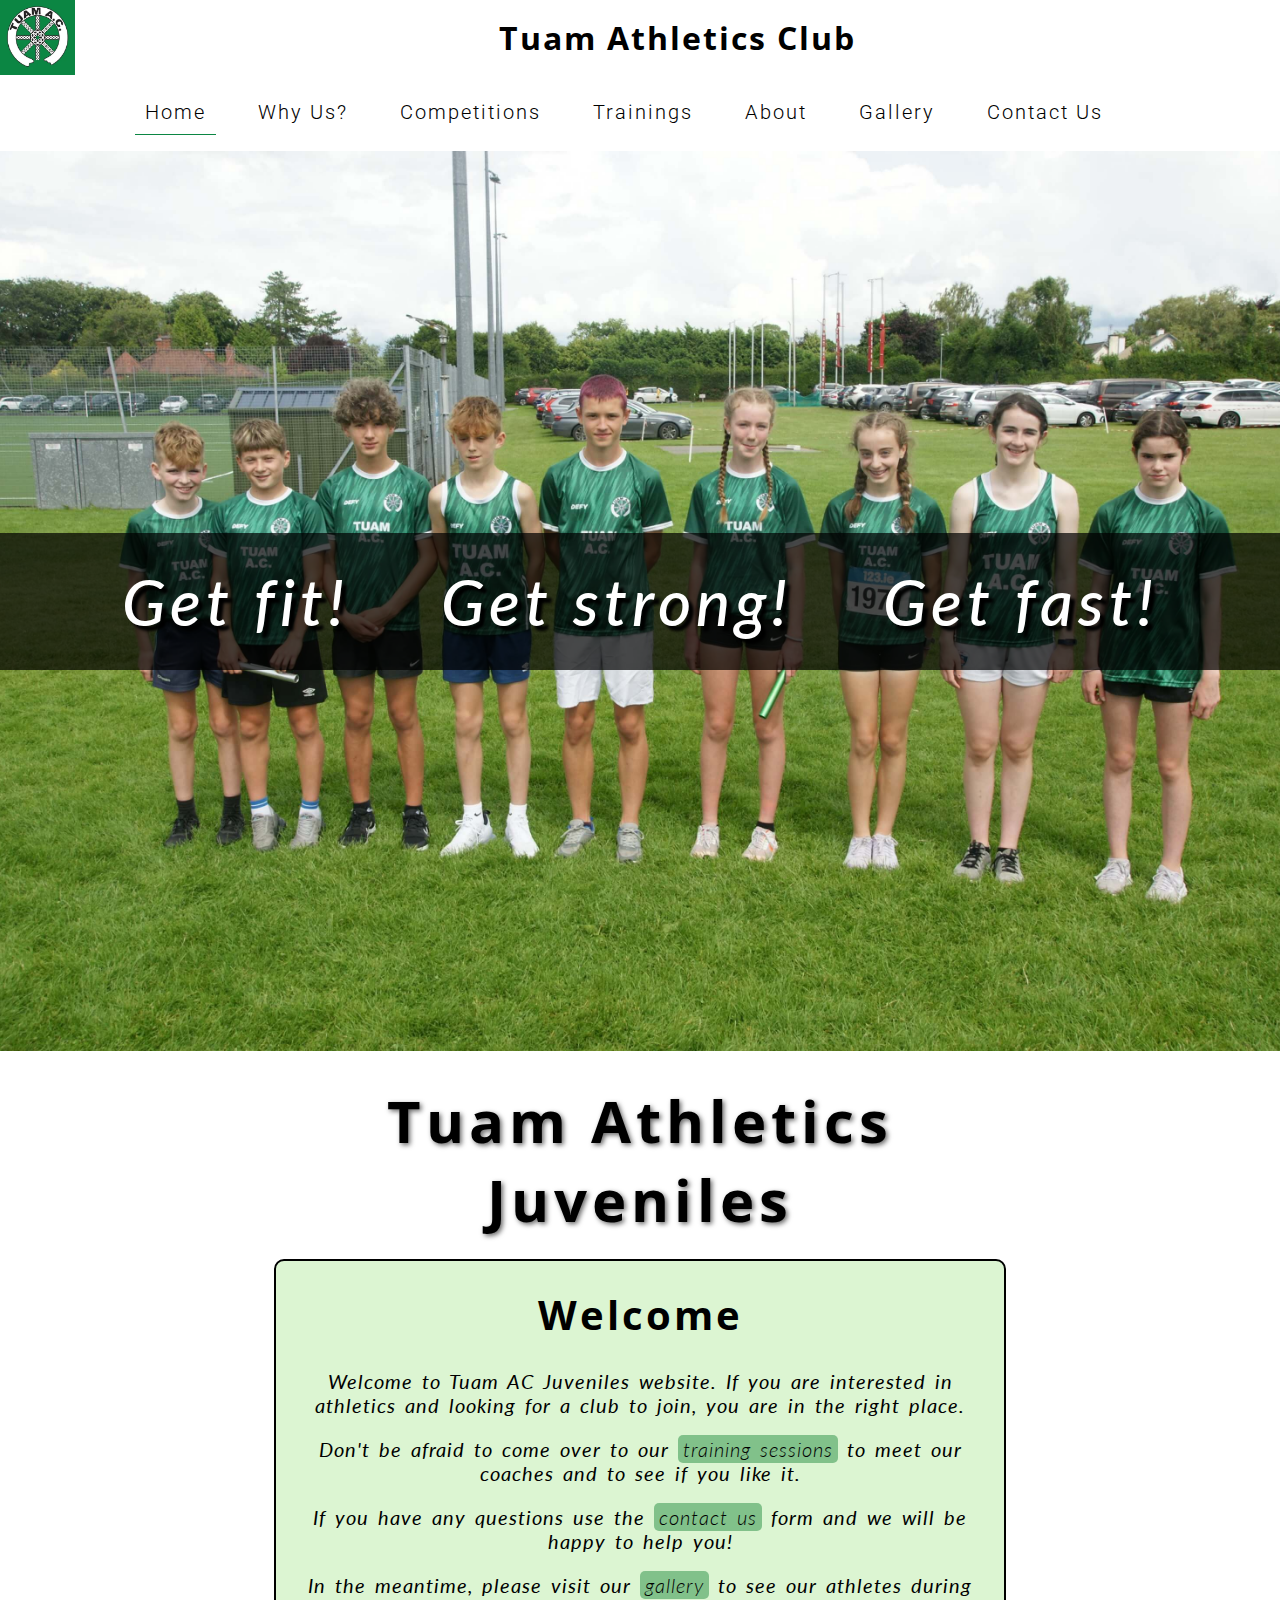
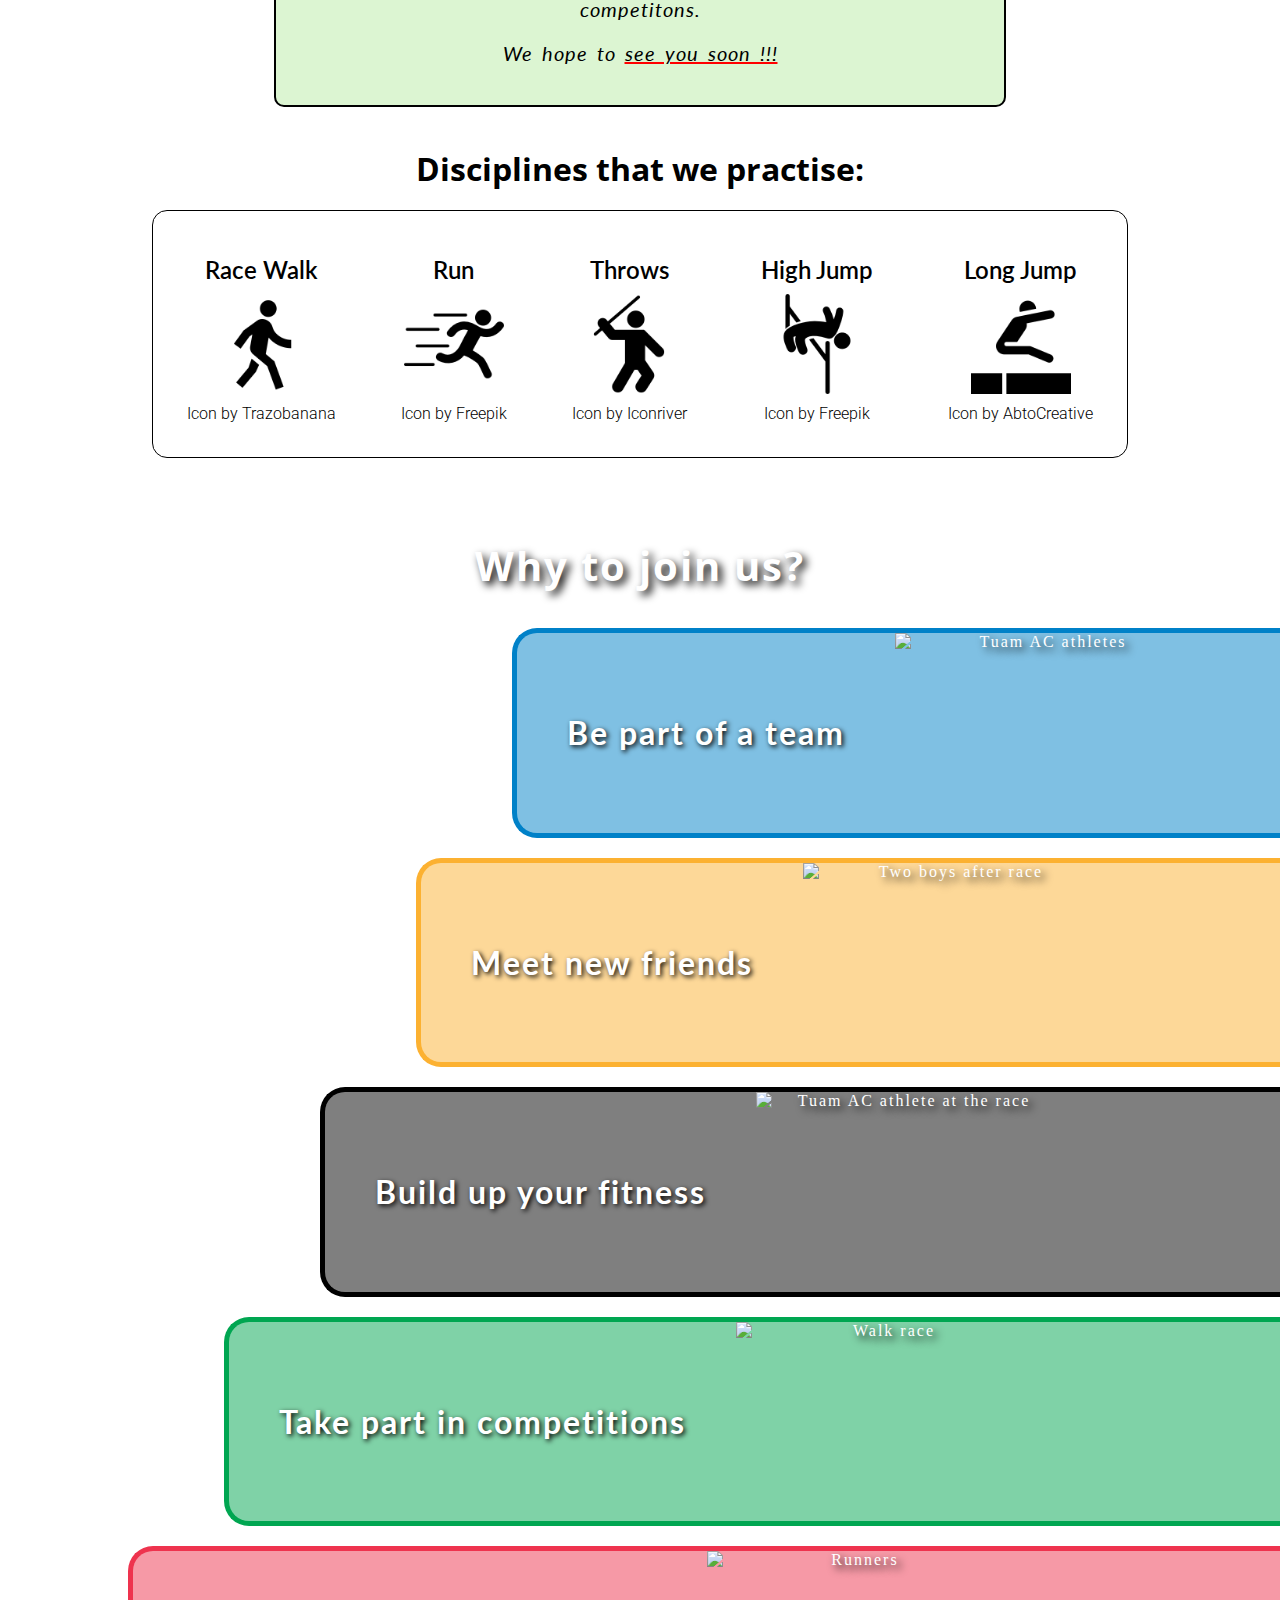
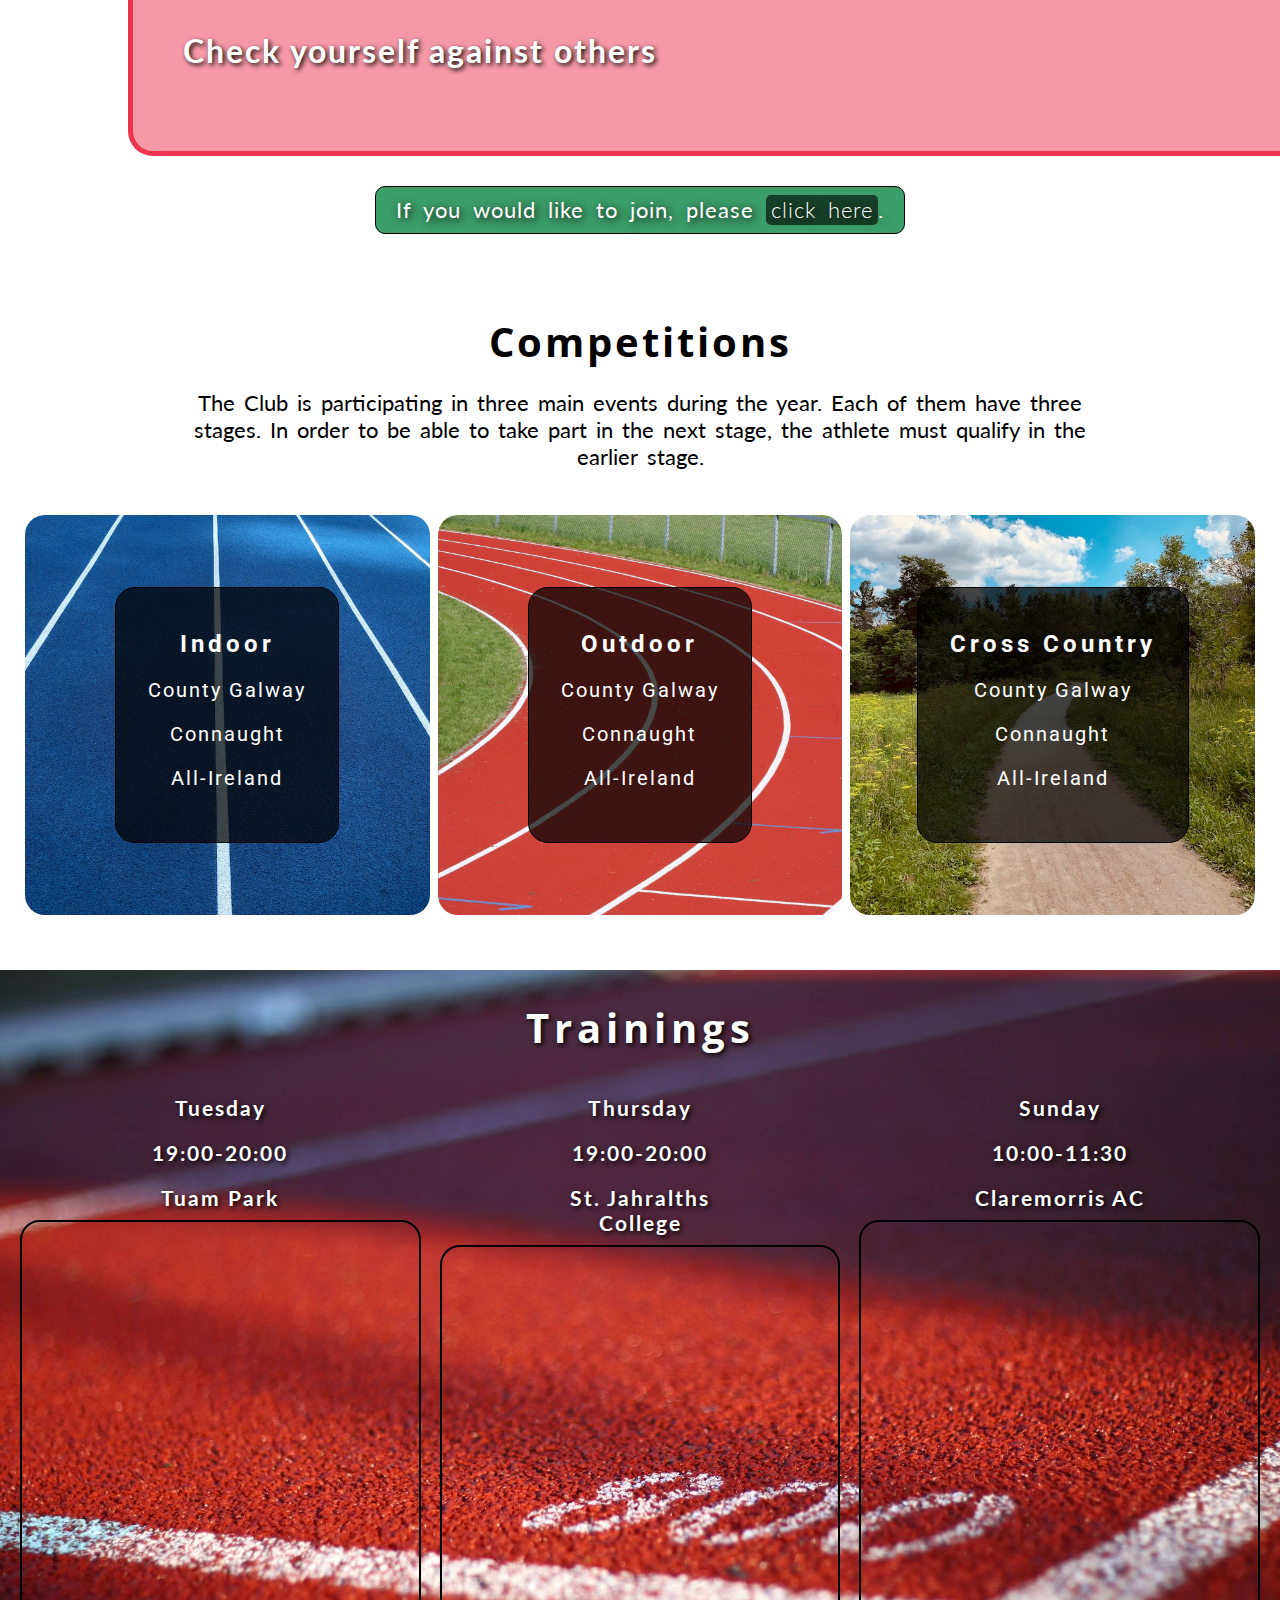
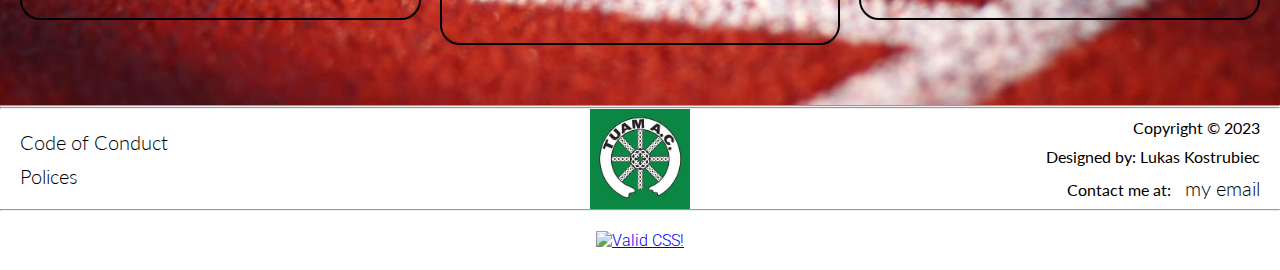
==== commit 27ce5d1e: "Add w3c css validation to project at the bottom of the footer and upgrade the README file" ====
--- a/index.html
+++ b/index.html
@@ -107,28 +107,31 @@
                 <div class="disciplines-content">
                     <div class="disciplines-icons">
                         <h3>Race Walk</h3>
-                        <img src="assets/images/icons/walking.png" alt="Walking person Icon" width="256">
+                        <img src="assets/images/icons/walking.png" alt="Walking person Icon" width="256" height="256">
                         <a href="https://rb.gy/35clg">Icon by
                             Trazobanana</a>
                     </div>
                     <div class="disciplines-icons">
                         <h3>Run</h3>
-                        <img src="assets/images/icons/run.png" alt="Running person icon" width="256">
+                        <img src="assets/images/icons/run.png" alt="Running person icon" width="256" height="256">
                         <a href="https://rb.gy/89dhg">Icon by Freepik</a>
                     </div>
                     <div class="disciplines-icons">
                         <h3>Throws</h3>
-                        <img src="assets/images/icons/muscle_8623388.png" alt="throw javelin icon" width="256">
+                        <img src="assets/images/icons/muscle_8623388.png" alt="throw javelin icon" width="256"
+                            height="256">
                         <a href="https://rb.gy/l51w9">Icon by Iconriver</a>
                     </div>
                     <div class="disciplines-icons">
                         <h3>High Jump</h3>
-                        <img src="assets/images/icons/high-jump_72990.png" alt="high jump icon" width="256">
+                        <img src="assets/images/icons/high-jump_72990.png" alt="high jump icon" width="256"
+                            height="256">
                         <a href="https://rb.gy/061ef">Icon by Freepik</a>
                     </div>
                     <div class="disciplines-icons">
                         <h3>Long Jump</h3>
-                        <img src="assets/images/icons/jumper_5623897.png" alt="Long jump person icon" width="256">
+                        <img src="assets/images/icons/jumper_5623897.png" alt="Long jump person icon" width="256"
+                            height="256">
                         <a href="https://rb.gy/xdnl3">Icon by AbtoCreative</a>
                     </div>
                 </div>
@@ -142,23 +145,25 @@
                 <div class="why-us-wrapper">
                     <div class="why-us-content reason1 small-screens">
                         <h3>Be part of a team</h3>
-                        <img src="assets/images/reasons/reason2.JPG" alt="Tuam AC athletes" width="1024">
+                        <img src="assets/images/reasons/reason2.JPG" alt="Tuam AC athletes" width="1024" height="681">
                     </div>
                     <div class="why-us-content reason2 small-screens">
                         <h3>Meet new friends</h3>
-                        <img src="assets/images/reasons/reason3.JPG" alt="Two boys after race" width="1024">
+                        <img src="assets/images/reasons/reason3.JPG" alt="Two boys after race" width="1024"
+                            height="681">
                     </div>
                     <div class="why-us-content reason3 small-screens">
                         <h3>Build up your fitness</h3>
-                        <img src="assets/images/reasons/reason1.jpg" alt="Tuam AC athlete at the race" width="1024">
+                        <img src="assets/images/reasons/reason1.jpg" alt="Tuam AC athlete at the race" width="1024"
+                            height="681">
                     </div>
                     <div class="why-us-content reason4 small-screens">
                         <h3>Take part in competitions</h3>
-                        <img src="assets/images/reasons/reason4.JPG" alt="Walk race" width="1024">
+                        <img src="assets/images/reasons/reason4.JPG" alt="Walk race" width="1024" height="681">
                     </div>
                     <div class="why-us-content reason5 small-screens">
                         <h3>Check yourself against others</h3>
-                        <img src="assets/images/reasons/reason5.jpg" alt="Runners" width="1024">
+                        <img src="assets/images/reasons/reason5.jpg" alt="Runners" width="1024" height="681">
                     </div>
                     <p>
                         If you would like to join, please <span><a href="contact.html">click here</a></span>.
@@ -217,7 +222,7 @@
                         <h3>Tuam Park</h3>
                         <iframe
                             src="https://www.google.com/maps/embed?pb=!1m18!1m12!1m3!1d4744.30255734056!2d-8.846348614310298!3d53.51935507257194!2m3!1f0!2f0!3f0!3m2!1i1024!2i768!4f13.1!3m3!1m2!1s0x485bf77ed98a887d%3A0xbf3b4abe64ccdd37!2sSt.%20Joseph&#39;s%20Park!5e0!3m2!1sen!2sie!4v1688592917489!5m2!1sen!2sie"
-                            width="400" height="400" allowfullscreen="" loading="lazy"
+                            title="Location map of Tuam park" width="400" height="400" allowfullscreen="" loading="lazy"
                             referrerpolicy="no-referrer-when-downgrade">
                         </iframe>
                     </div>
@@ -227,8 +232,8 @@
                         <h3>St. Jahralths <br> College</h3>
                         <iframe
                             src="https://www.google.com/maps/embed?pb=!1m18!1m12!1m3!1d2196.4722114748697!2d-8.849749254865394!3d53.516322100241375!2m3!1f0!2f0!3f0!3m2!1i1024!2i768!4f13.1!3m3!1m2!1s0x485bf6b5af68e6c1%3A0xd7ddcbc5b48a552a!2sSt.%20Jarlath&#39;s%20College!5e0!3m2!1sen!2sie!4v1688593103643!5m2!1sen!2sie"
-                            width="400" height="400" allowfullscreen="" loading="lazy"
-                            referrerpolicy="no-referrer-when-downgrade">
+                            title="Location map of St. Jahralths College in Tuam" width="400" height="400"
+                            allowfullscreen="" loading="lazy" referrerpolicy="no-referrer-when-downgrade">
                         </iframe>
                     </div>
                     <div class="trainings-days">
@@ -237,8 +242,8 @@
                         <h3>Claremorris AC</h3>
                         <iframe
                             src="https://www.google.com/maps/embed?pb=!1m18!1m12!1m3!1d2359.9059463125354!2d-9.007582822821435!3d53.737749872405466!2m3!1f0!2f0!3f0!3m2!1i1024!2i768!4f13.1!3m3!1m2!1s0x485bfd65b091f10f%3A0x952e2b9ff7752a22!2sClaremorris%20Athletic%20Club!5e0!3m2!1sen!2sie!4v1688593201034!5m2!1sen!2sie"
-                            width="400" height="400" allowfullscreen="" loading="lazy"
-                            referrerpolicy="no-referrer-when-downgrade">
+                            title="Location map of Claremorris AThletic Club" width="400" height="400"
+                            allowfullscreen="" loading="lazy" referrerpolicy="no-referrer-when-downgrade">
                         </iframe>
                     </div>
                 </div>
@@ -287,6 +292,15 @@
                 <p>Contact me at: <a href="mailto:lukasz.kostrubiec@gmail.com">my email</a></p>
             </div>
         </div>
+
+        <hr>
+
+        <div class="w3c-css-validator">
+            <a href="https://jigsaw.w3.org/css-validator/check/referer">
+                <img style="border:0;width:88px;height:31px" src="https://jigsaw.w3.org/css-validator/images/vcss-blue"
+                    alt="Valid CSS!">
+            </a>
+        </div>
     </footer>
 
     <!-- font awesome script -->
--- a/assets/css/style.css
+++ b/assets/css/style.css
@@ -540,6 +540,7 @@
     width: 100%;
     justify-content: space-between;
     align-items: center;
+    
 }
 
 .footer-content {
@@ -581,6 +582,12 @@
 .footer-right a {
     font-family: inherit;
     margin-left: 10px;
+}
+
+
+.w3c-css-validator {
+    text-align: center;
+    margin: 20px auto;
 }
 
 /* End of Footer */
@@ -677,6 +684,7 @@
 
 .photos img {
     width: 100%;
+    height: auto;
 }
 
 /* End of photos section  */
@@ -744,7 +752,13 @@
 }
 
 .form-reasons {
-    margin-bottom: 10px;
+    margin: 15px 0;
+}
+
+.form-reasons #reasons {
+    width: 100%;
+    padding: 3px;
+    margin-top: 5px;
 }
 
 .form-message label {
@@ -765,15 +779,12 @@
 }
 
 textarea {
-    font-size: 19px;
+    font-size: 1rem;
     max-width: 100%;
 }
 
 
-.form-reasons #reasons {
-    width: 100%;
-    padding: 3px;
-}
+
 
 input[type=submit] {
     color: #fff;
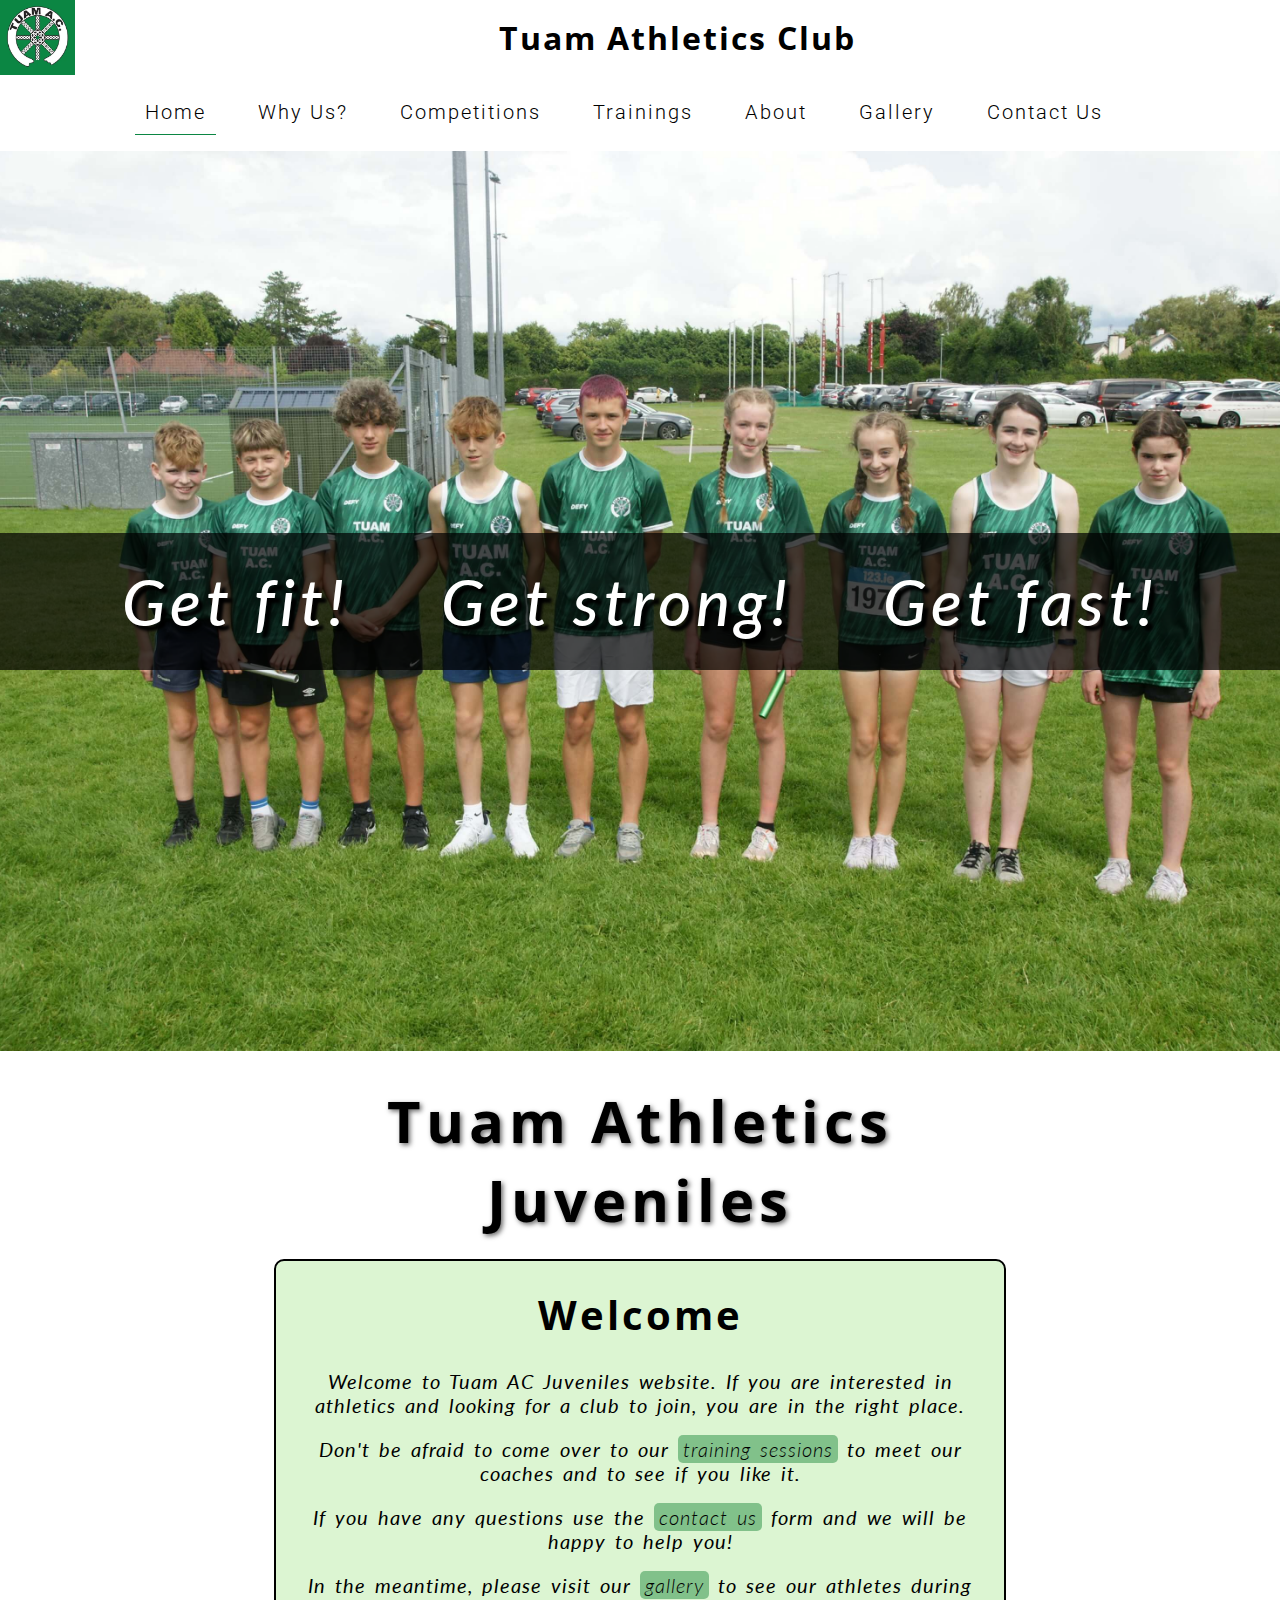
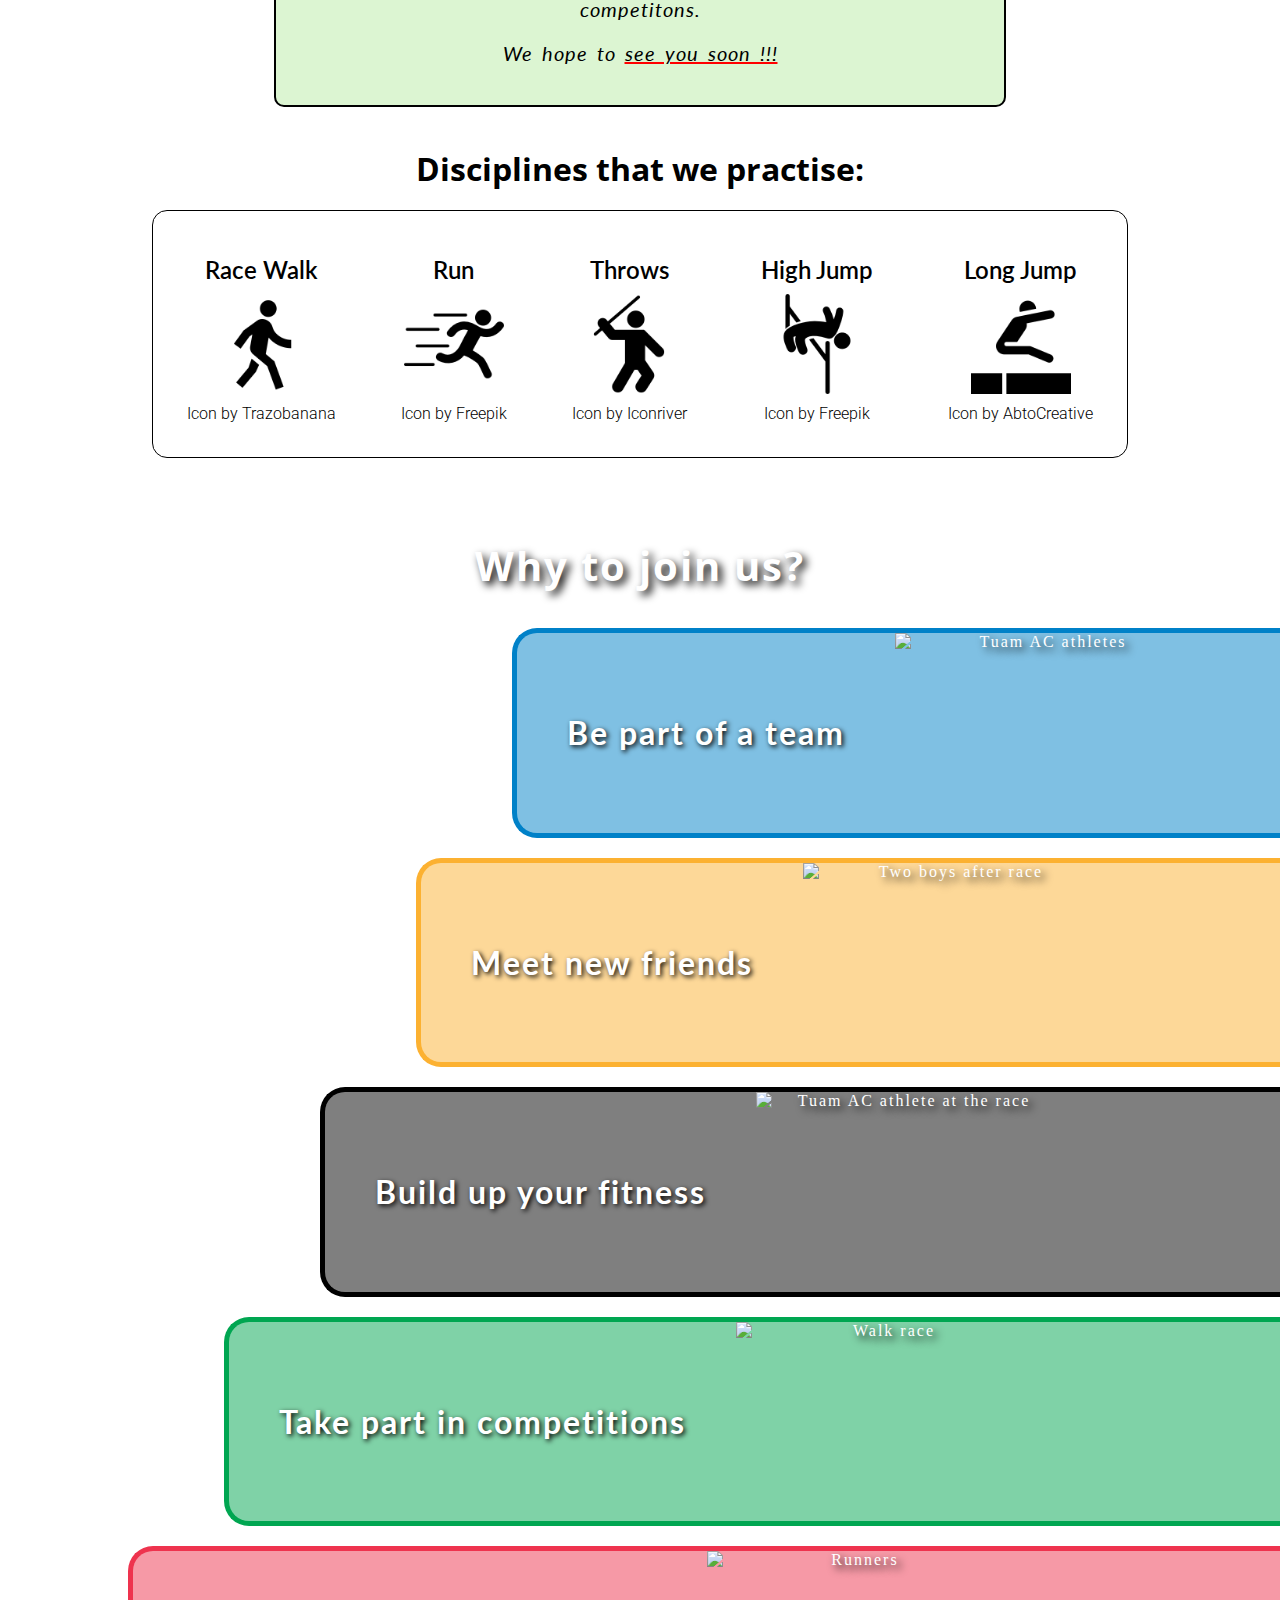
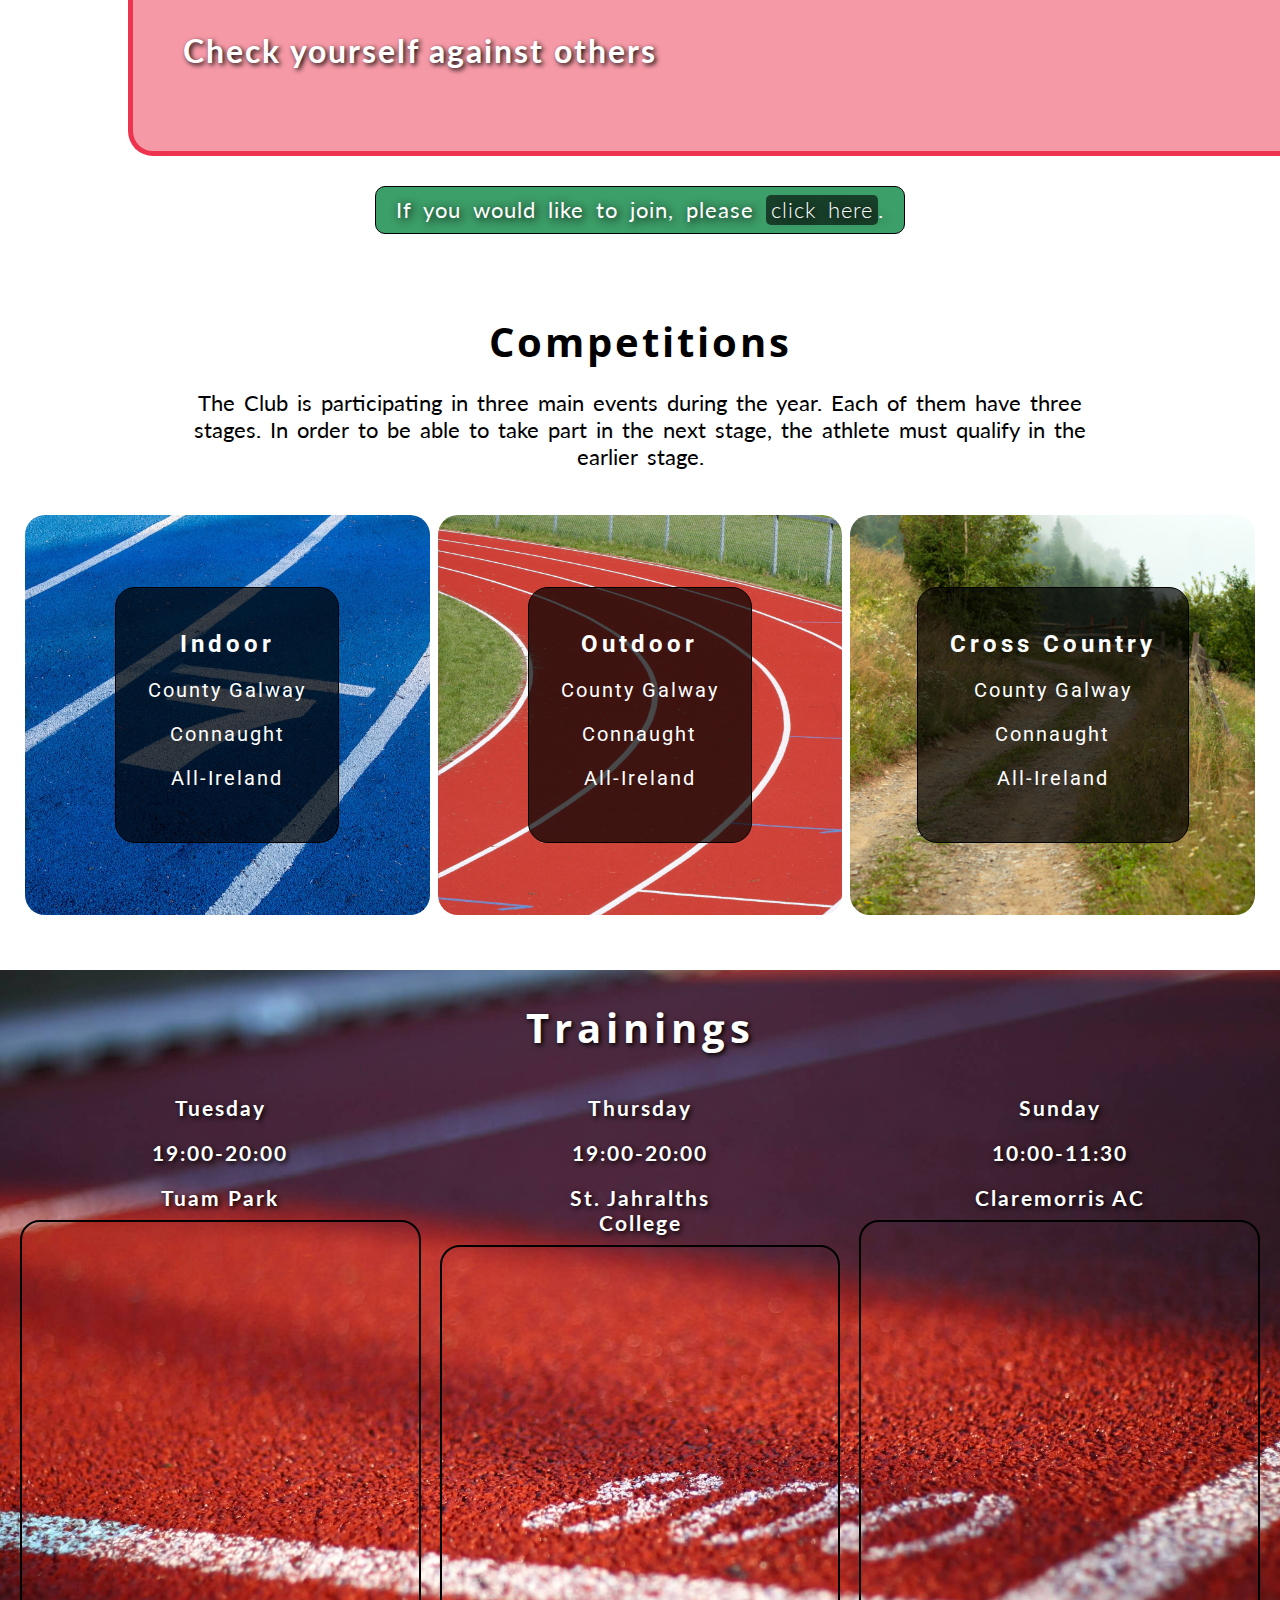
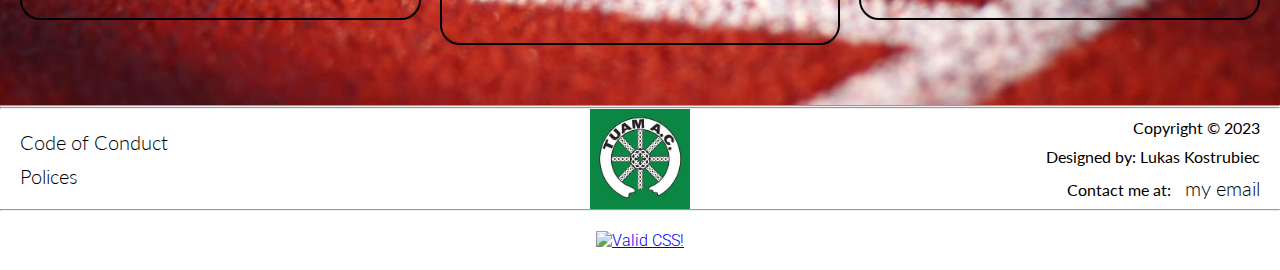
==== commit 82845fc4: "Add comments to html files" ====
--- a/index.html
+++ b/index.html
@@ -15,6 +15,7 @@
 </head>
 
 <body>
+    <!-- Start of the header -->
     <header id="site-header">
         <div id="header-logo">
             <a href="index.html">
@@ -52,9 +53,10 @@
             </ul>
         </nav>
     </header>
+    <!-- End of the header -->
 
     <main>
-
+        <!-- Start of the Hero section -->
         <section id="hero">
             <div id="hero-content-wrapper">
                 <div class="hero-inner-content left">
@@ -68,7 +70,9 @@
                 </div>
             </div>
         </section>
-
+        <!-- End of Hero section -->
+
+        <!-- Start of the Welcome section -->
         <section id="welcome">
             <div class="welcome-container">
                 <h1>Tuam Athletics <br>
@@ -137,7 +141,9 @@
                 </div>
             </div>
         </section>
-
+        <!-- End of Welcome section -->
+
+        <!-- Start of the Why us? section -->
         <section id="why-us">
             <div class="why-us-container">
                 <h2>Why to join us?</h2>
@@ -171,7 +177,9 @@
                 </div>
             </div>
         </section>
-
+        <!-- End of Why us? section -->
+
+        <!-- Start of the Competitions section -->
         <section id="competitions">
             <div class="competitions-message">
                 <h2>Competitions</h2>
@@ -211,7 +219,9 @@
                 </div>
             </div>
         </section>
-
+        <!-- End of Competitions section -->
+
+        <!-- Start of the Trainings section -->
         <section id="trainings">
             <div class="trainings-container">
                 <h2>Trainings</h2>
@@ -249,11 +259,12 @@
                 </div>
             </div>
         </section>
+        <!-- End of Trainings section -->
 
     </main>
 
     <hr>
-
+    <!-- Start of the Footer -->
     <footer id="footer">
         <div class="footer-social-media">
             <a href="https://www.facebook.com/people/Tuam-Athletics-Juveniles/100057460119507/" target="_blank"
@@ -302,6 +313,8 @@
             </a>
         </div>
     </footer>
+    <!-- End of Footer -->
+
 
     <!-- font awesome script -->
     <script src="https://kit.fontawesome.com/95addb1658.js" crossorigin="anonymous"></script>
